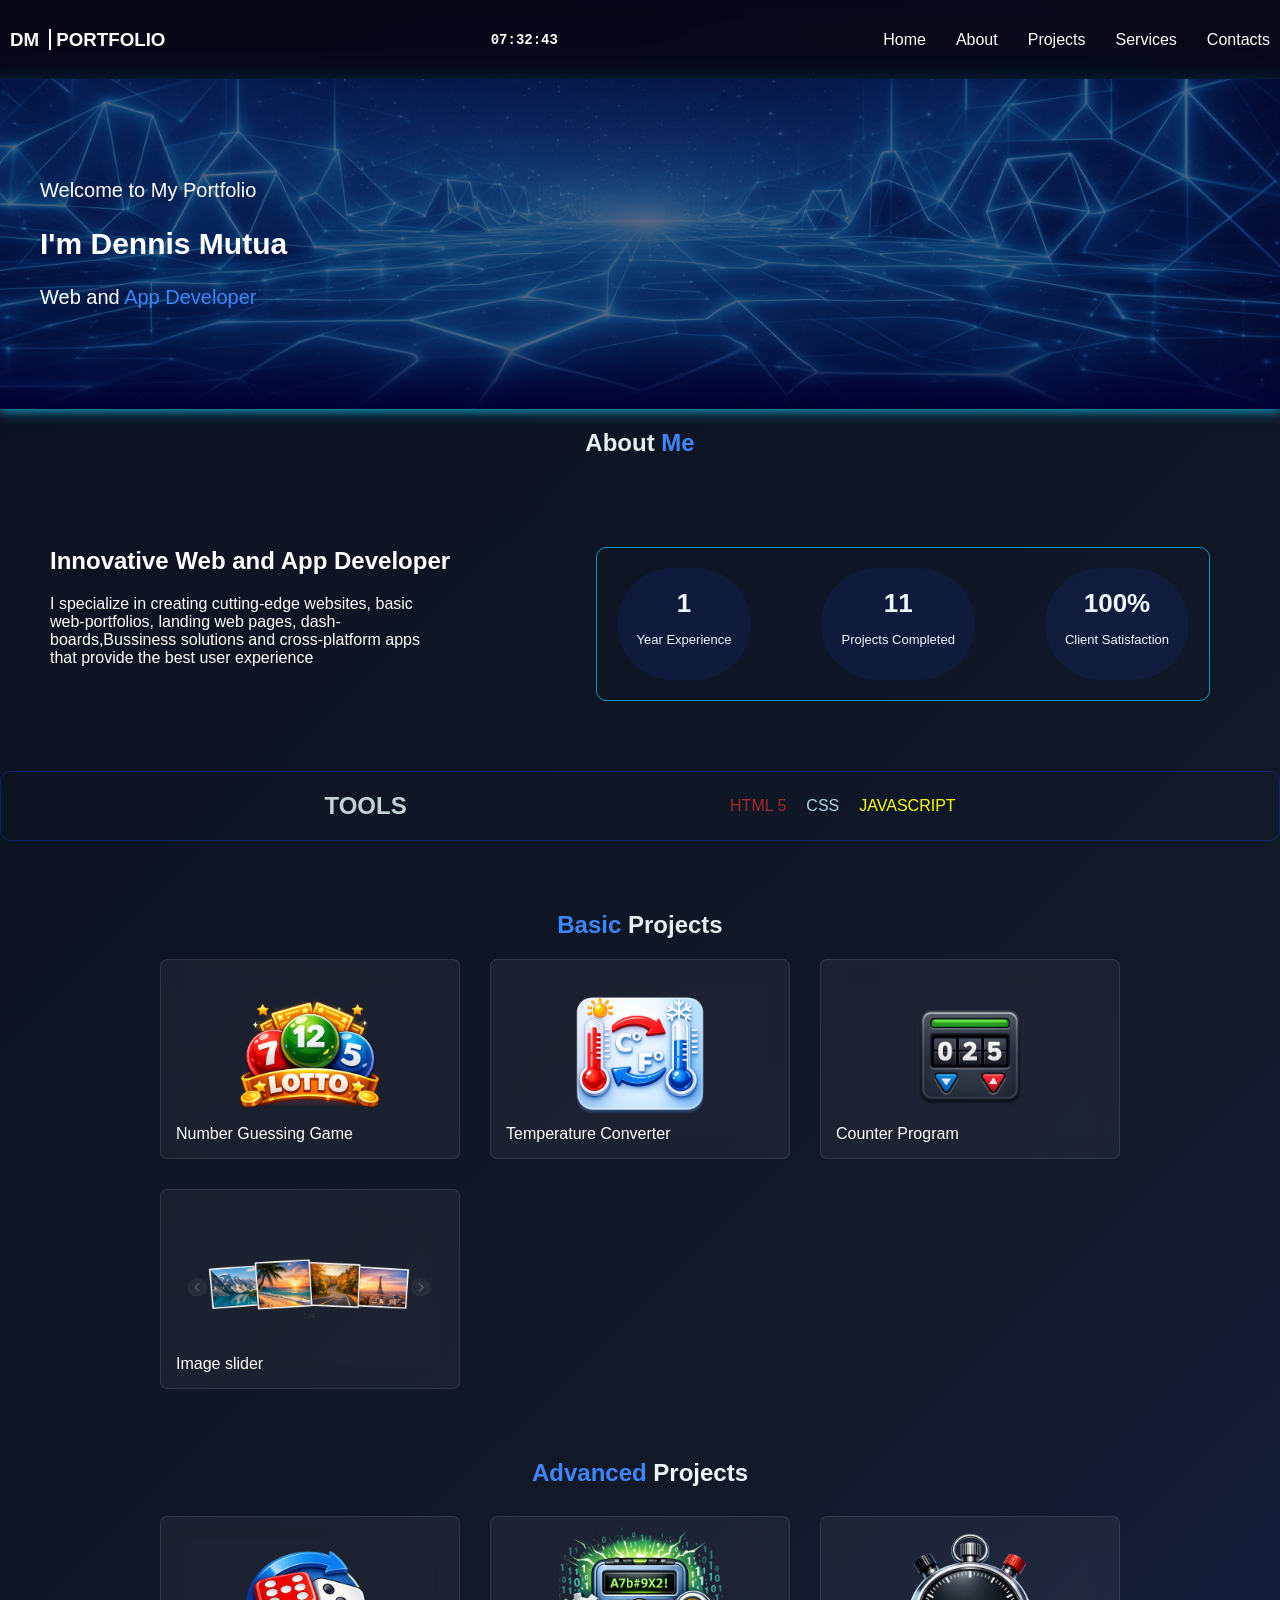
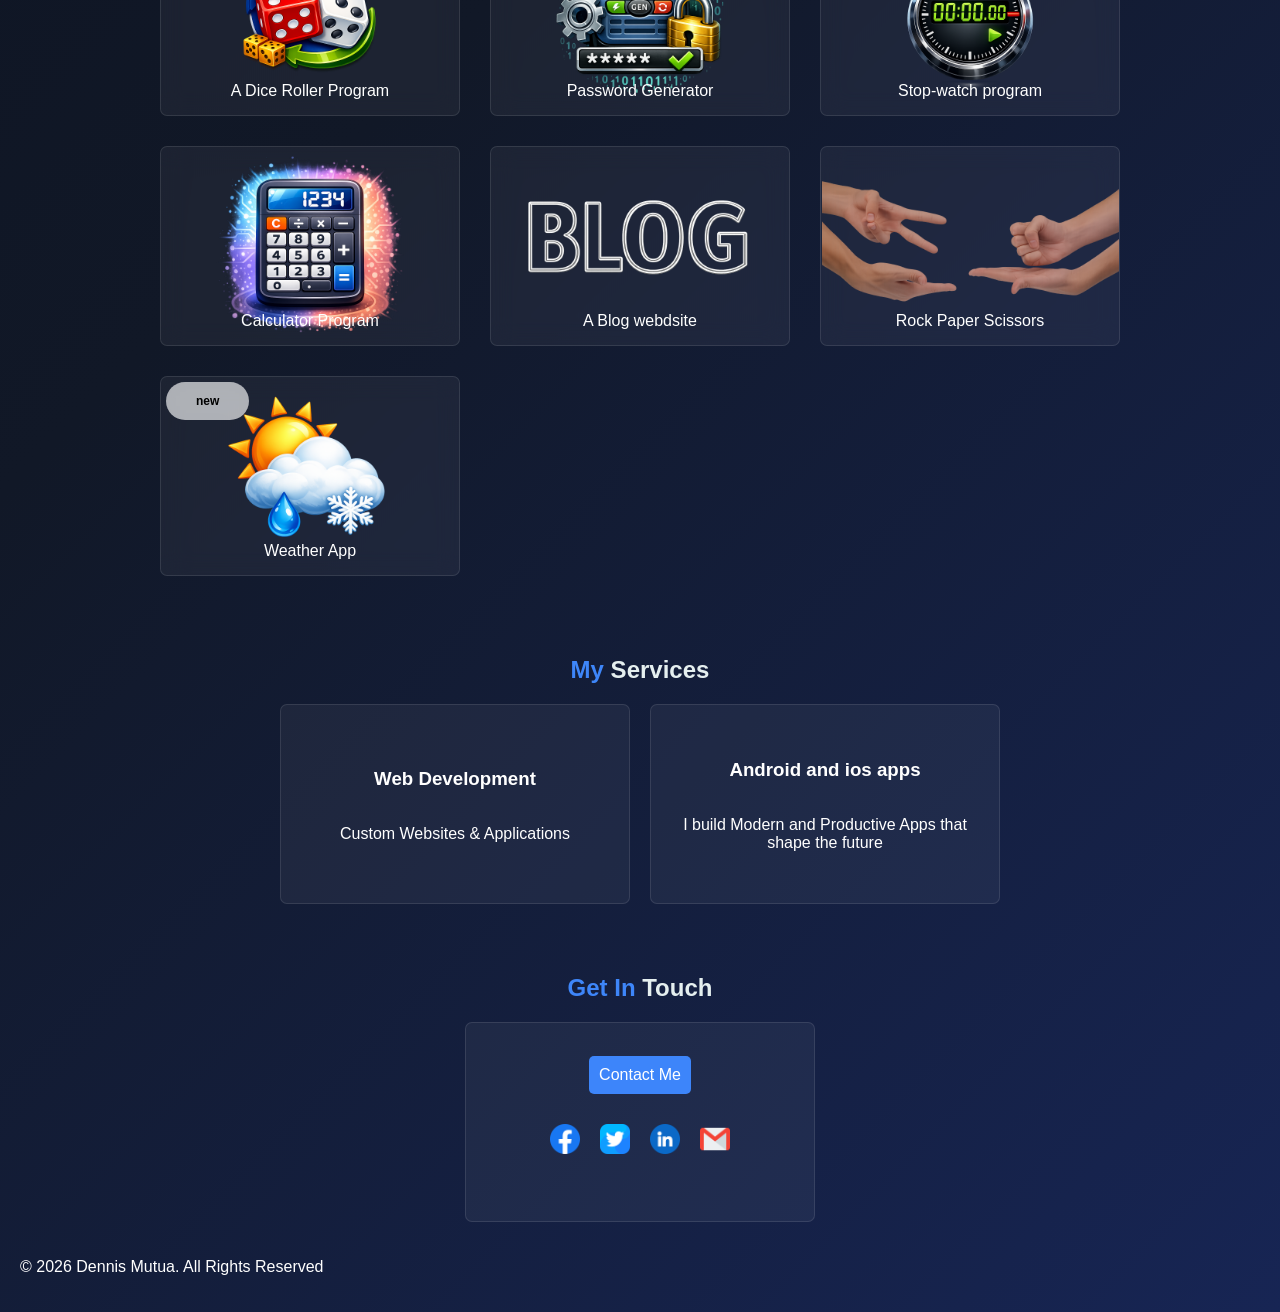
==== index.html @ c1acd0a1 "fixed the stopwatch bug and tweaked the phone css layout" ====
<!DOCTYPE html>
<html lang="en">
<head>
    <meta charset="UTF-8">
    <meta name="viewport" content="width=device-width, initial-scale=1.0">
    <title>Document</title>
    <link rel="stylesheet" href="index.css">
</head>
<body>

    <!-----------------------------------Navbar------------------------------>

    <div id="navbar">  
          
        <h3><span>DM</span> PORTFOLIO</h3>
          <div class="clock-container">
        <div id="clock">00:00:00</div>
    </div>
    
            <ul class="links">
            <li><a href="#Hero-section">Home</a></li>
            <li><a href="#About">About</a></li>
            <li><a href="#Projects">Projects</a></li>
            <li><a href="#Services">Services</a></li>
            <li><a href="#Contacts">Contacts</a></li>
            
        </ul>
    

            <div class="Toggle">
                    <button id="menu-toggle">&#9776;</button>
            </div>
            
        
            
    </div>
 
     <aside id="side-bar">
        <nav>
            <li><a href="#Hero-section">Home</a></li>
            <li><a href="#About">About</a></li>
            <li><a href="#Projects">Projects</a></li>
            <li><a href="#Services">Services</a></li>
            <li><a href="#Contacts">Contacts</a></li>
        </nav>
     </aside>
    
    <!-----------------------------------Hero------------------------------------>
     

     
    <section id="Hero-section">
        <div class="hero-background"></div>

        <div class="content">
        <p>Welcome to My Portfolio</p>
        <h2>I'm Dennis Mutua</h2>
        <p>Web and <span>App Developer</span></p>
        </div>
    </section>

    <!----------------------------------About------------------------------------------->
<div class="Hero-wrapper">
    <section id="About">
        <h2><span>About</span> Me</h2>
        <div class="About-content">
        <div class="text">
            <h2>Innovative Web and App Developer</h2>
        <p>I specialize in creating cutting-edge websites, basic web-portfolios, landing
            web pages, dash-boards,Bussiness solutions and cross-platform apps 
        that provide the best user experience</p>
        </div>
        
        
        <div class="Stats">
            <div class="stat">
                <h3>1</h3>
                <p>Year Experience</p>
            </div>
            <div class="stat">
                <h3>11</h3>
                <p>Projects Completed</p>
            </div>
            <div class="stat">
                <h3>100%</h3>
                <p>Client Satisfaction</p>
            </div>
            
        </div>
       
        </div>
        
         

    </section>
    <!--------------------------------------------------------TOOLS SECTION----------------------------------------->
    <section id="Tools-wrapper">
        <div class="Tools">
            <h2 style="color:rgb(195, 210, 213)">TOOLS</h2>
         <div class="langs"style="color:white">
            <p style="color:brown">HTML 5</p>
            <p style="color:lightblue">CSS</p>
            <P style="color:yellow">JAVASCRIPT</P>

        </div>
        </div>
        
    </section>
    </div>
    <!-----------------------------------Projects----------------------------------------------->
    
    
    <section id="Projects">
        <h2>Basic <span>Projects</span></h2>
        <div class="Projects-container">
        <div class="card">
            <img src="ASSETS\Copilot_20260510_171337.png"width="100px" height="100px">
    
                <a href="./GAME-PREVIEW">Number Guessing Game</a>
        </div>
        <div class="card">
            <img src="ASSETS\Copilot_20260510_172236.png"width="100px" height="100px">
            
                <a href="./TEMP-PREVIEW">Temperature Converter</a>
        </div>
        <div class="card">
            <img src="ASSETS\Copilot_20260510_171339.png"width="100px" height="100px">
        
                <a href="./COUNTER-PREVIEW">Counter Program</a>
        </div>
         <div class="card">
            <img src="ASSETS\ChatGPT Image May 26, 2026, 08_41_27 PM.png"width="100px" height="100px">
        
                <a href="./mage-slider">Image slider</a>
        </div>
        
        </div>
         </section>
         
         <section class="Advanced">
             <h2>Advanced <span>Projects</span></h2>
            <div class="A-Projects">
                <div class="card">
            <img src="ASSETS\Copilot_20260510_172232 (1).png"width="100px" height="100px">
                <a href="./DICE-ROLLER">A Dice Roller Program</a>
        </div>
         <div class="card">
            <img src="ASSETS\Copilot_20260511_165239.png"width="100px" height="100px">
                <a href="./PASSWORD-GENERATOR">Password Generator </a>
            
            </div>
             <div class="card">
            <img src="ASSETS\Copilot_20260519_172411.png"width="100px" height="100px">
                <a href="./STOP-WATCH">Stop-watch program </a>
                </div>

                  <div class="card">
                  <img src="ASSETS\Copilot_20260521_163116.png"width="100px" height="100px">
                <a href="./CALCULATOR">Calculator Program </a>
                </div>

                <div class="card">
                  <img src="ASSETS\Copilot_20260523_161156 (1).png"width="100px" height="100px">
                <a href="./BLOG-PAGES   ">A Blog webdsite</a>
                </div>
                
                <div class="card">
                  <img src="ASSETS\Copilot_20260525_160839.png"width="100px" height="100px">
                <a href="./ROCK-PAPER-SCISSORS ">Rock Paper Scissors</a>
        
                </div>

                  
                <div class="card">
                  <img src="ASSETS\Copilot_20260530_165646.png"width="100px" height="100px">
                <a href="./WEATHER ">Weather App</a>
                 <div class="badge">
                        <p>new</p>
                    </div>
                
                </div>
              


                 </div>
             
             
         </section>
        
   

    <!-----------------------------------Services--------------------------------------------------------->

    <section id="Services">
        <h2>My<span> Services</span></h2>
        <div class="service-container">
            <div class="S-card">
                <h3>Web Development</h3>
                <p>Custom Websites & Applications</p>
            </div>
            <div class="S-card">
                <h3>Android and ios apps</h3>
                <p>I build Modern and Productive Apps that
                     shape the future</p>
            </div>
           
        </div>
    </section>
    <section id="Contacts">
        <h2>Get In <span>Touch</span></h2>
         <div class="S-card">
                <a href="tel:+254112507193"class="contact">Contact Me</a>
                <div class="Socials">
                    <div>
                        <a href="https://facebook.com/Genial Kerl"><img src="ASSETS/facebook.png" width="30px"height="30px"alt="Facebook"></a>
                    </div>
                    <div>
                     <a href="#"><img src="ASSETS\twitter.png" width="30px"height="30px"alt="Twitter"></a>    
                    </div>
                    <div>
                    <a href="#"><img src="ASSETS\linkedin.png" width="30px"height="30px"alt="linkedIn"></a>    
                    </div>
                    <div>
                    <a href="mailto:dmk.kerl@gmail.com "target="_blank"rel="noopener norefferer"><img src="ASSETS\gmail.png" width="30px"height="30px"alt="Email"></a>    
                    </div>
                </div>
            </div>
    </section>
    
    <p class="Copyright">
        &copy; 2026 Dennis Mutua. All Rights Reserved
    </p>
    <script src="index.js"></script>
    </body>
</html>
---- index.css ----
*{
    box-sizing:border-box;
}
@import url('https://fonts.googleapis.com/css2?family=Montserrat:wght@400;700&display=swap');



html{
    scroll-behavior:smooth;
}
body{
    margin:0px;
  
background: linear-gradient(
    135deg,
    #0B1120,
    #111827,
    #172554
);
    font-family: 'Montserrat', sans-serif;


}
#navbar{
    display:flex;
    justify-content:space-between;
    align-items:center;
    flex-wrap:wrap;
    padding:10px;
    position:sticky;
    top:0;
    z-index:1000;
    background: rgba(5,2,20,0.7);
    backdrop-filter: blur(10px);
    color:white;
}
#navbar span{
    border-right:2px solid white;
    padding-right:10px;
}
.clock-container{
    padding:10px;
    font-family:monospace;
    font-size:14px;
    font-weight:bold;
}
.links{
    display:flex;
    gap:30px;
    align-items:center;
    list-style:none;
    flex-wrap:wrap;
    padding:0px;
    margin:0px;
}
.links a{
    color:white;
    text-decoration:none;
    transition:color 0.5s;
}
.links a:hover{
    color:rgb(16, 197, 197);
}
#Hero-section{
    position:relative;
    padding:80px 40px;
}
.hero-background{
    position:absolute;
    top:0;
    left:0;
    width:100%;
    height:100%;
    background:linear-gradient(to bottom,rgba(0,0,50,0.6) 80%, rgba(0,0,50,1)100%), 
    url('ASSETS/Copilot_20260521_175159.png');
    background-size:cover;
    background-position:center;
    background-repeat:no-repeat;
    backdrop-filter:blur(12px);
    opacity:0;
    border-radius:0;
    z-index:0;
    animation:fadein 2s ease forwards;
    box-shadow:0px 0px 12px 1px rgb(8, 192, 238);
}
@keyframes fadein{
    to{opacity:1;}
}

.content{
    position:relative;
    z-index:1;
    color:white;
    font-size:20px;
}
.content span{
    color:rgba(62, 135, 251, 0.992);
}
.content button{
    padding:8px;
    background-color:transparent;
    border:1px solid black;
}
.About-Wrapper{
    display:flex;
}
#About{
    text-align:center;
    color:rgba(62, 135, 251, 0.992);

}
.text{
    flex-wrap:wrap;
    display:block;
    text-align:left;
}
.text p{
    width:100%;
    max-width:400px;
}

.About-content{
    display:flex;
    justify-content:space-between;
    color:rgb(16, 11, 11);
    text-align:center;
    padding:50px;
    color:white;
}
.Stats{
    border:1px solid rgba(3, 180, 220, 0.822);
    padding:20px;
    border-radius:10px;
    display:flex;
    gap:70px;
    justify-content:center;
    flex-wrap:wrap;
    margin:20px;
}
.stat{
     border:none;
     padding:20px;
     border-radius:100px;
     background:hsla(225, 98%, 52%, 10%);
     color:aliceblue;
     font-size:small;
}

.stat h3{
    font-size:2em;
    margin:0;
    
}
#About span{
    color:rgb(229, 239, 239);
}
#Tools-wrapper{
        justify-content:center;
        align-items:center;    
        border:1px solid hsla(225, 98%, 52%, 0.305); 
        border-radius:10px;
}
.Tools{
    display:flex;
    justify-content:space-evenly;
    align-items:center;
}
.langs{
    display:flex;
    gap:20px;
}
#Projects{
    padding:50px;
    color:rgba(62, 135, 251, 0.992);
}
#Projects h2{
    text-align:center;
}

#Projects span{
    color:rgb(229, 239, 239);
}
.Advanced-Projects span{
    color:white;
}
.Projects-container{
    display:grid;
    grid-template-columns:repeat(3, minmax(200px ,300px));
    gap:30px;
    justify-content:center;
}

.card{
    width:100%;
    max-width:300px;
    height:200px;
    overflow:hidden;
    position:relative;
    transition:transform 0.5s;
    background: rgba(255,255,255,0.05);
    backdrop-filter: blur(12px);
    border: 1px solid rgba(255,255,255,0.1);
    border-radius:7px;

}
.badge{
    position:absolute;
    top:5px;
    left:5px;
    background:rgba(255, 255, 255, 0.63);
    backdrop-filter:blur(12px);
    font-weight:bold;
    border-radius:20px;
    padding:0px 30px;
    font-size:12px;
    color:black;
}
.card:hover{
    transform:translateY(-7px);
    border-color:aquamarine;
    
}
.card img{
    width:100%;
    height:100%;
    object-fit:contain;
}
.card a{
    position:absolute;
    bottom:0;
    left:0;
    width:100%;
    padding:15px;
    color:white;
    text-decoration: none;
}
.card a:hover{
    color:rgb(0, 194, 228);
}
.Advanced{
    text-align:center;
    color:rgba(62, 135, 251, 0.992);
    display:flex;
    justify-content:center;
    align-items:center;
    flex-direction:column;
    
}
.Advanced span{
    color:aliceblue;
}
.A-Projects{
    display:grid;
    grid-template-columns:repeat(3,minmax(200px,300px));
    gap:30px;
    overflow:hidden;
    padding:10px;

}

#Services{
    padding:50px;
    text-align:center;
    color:rgba(62, 135, 251, 0.992);
}
.service-container{
    display:flex;
    gap:20px;
    justify-content:center;
    flex-wrap:wrap;

}
.S-card{
    width:100%;
    max-width:350px;
    height:200px;
    display:flex;
    align-items:center;
    flex-direction:column;
    justify-content:center;
    border-radius:7px;
    padding:20px;
    transition:transform 0.5s;
    background-color: rgba(255,255,255,0.05);
    color:white;
    border:1px  solid rgba(255,255,255,0.1);
}
.S-card:hover{
    transform:translateY(-7px);
    border-color:rgb(11, 206, 93);
}
.contact{
    padding:10px;
    border-radius:5px;
    background:rgba(62, 135, 251, 0.992);
    border:none;
    text-decoration:none;
    color:white;
}
.S-card button:hover{
    background:rgb(17, 253, 249);
}
.Socials{
    display:flex;
    padding:10px;
    flex-wrap:wrap;
    margin:20px;
    gap:20px;

}
.Socials a{
    text-decoration:none;    
}

.Copyright{
    text-align:left;
    color:white;
    padding:20px;
}
#Services span{
    color:rgb(229, 239, 239);
}
#Contacts{
    display:flex;
    flex-direction:column;
    justify-content:center;
    align-items:center;
    color:rgba(62, 135, 251, 0.992);
}
#Contacts span{
      color:rgb(229, 239, 239);
}
#side-bar{
    
    display:flex;
    transform:translateX(-120px);
    transition:transform 0.4s ease;
    align-items:center;
    justify-content:center;
    height:350px;
    border:1px solid rgb(141, 141, 152);
    width:115px;
    padding:10px;
    position:fixed;
    z-index:2000;
    top:calc( 50%-485px);
    border-radius:7px;
    backdrop-filter: blur(20px);
    
}


#side-bar nav{
    display:flex;
    flex-direction: column;
    gap:20px;
}
.Toggle{

    display:none;
}
#side-bar nav a{
    color:white;
    text-decoration: none;
}
@media(max-width:768px){

    body{
        font-size:small;
    }
    #navbar{
        flex-direction:column;
        text-align:center;

    }

    .Toggle{
        display:flex;
    align-self:flex-start;
    }
    .links{
        display:none;
    }

    .Hero-section{
        padding:50px 20px;
        text-align:center;
    }
    .content{
        font-size:small;
    }


    .About-content{
        padding:0px 20px;
        display:flex;
        flex-direction:column;
        justify-content:center;
        align-items:center;
        
    }
    .text{
        display:flex;

        justify-content:center;
        align-items:center;
        
    }
    .Hero-wrapper{
        display:flex;
        flex-direction:column;  
        justify-content:center;
        align-items: center; 
        border-color:rgba(3, 48, 210, 0.706);
    }
    #Tools-wrapper{
        display:flex;
        width:250px;
    
    }
    .Tools{
        display:flex;
        flex-direction:column;
    }
    .Projects-container{
        display:flex;
        align-items:center;
        flex-direction: column;
    }
    .A-Projects{
        display:flex;
        flex-direction:column;
        width:100%;
          justify-content:center;
        align-items:center;
    }
    .text p{
        width:100%;
    }

    .Stats{
        display:flex;
        flex-direction:column;
        align-items:center;
        justify-content:center;
        border:none;
        border:1px solid rgba(255,255,255,0.1);
        width:300px;
        height:400px;
    }

    .stat{
        padding:0;
        border-right:none;
        padding-right:0;
        background:none;
    }

    
    .Projects{
        padding:30px 20px;
    }

    .Services{
        padding:30px 20px;
    }

    .card a{
        width:100%;
        text-align:center;
    }

}
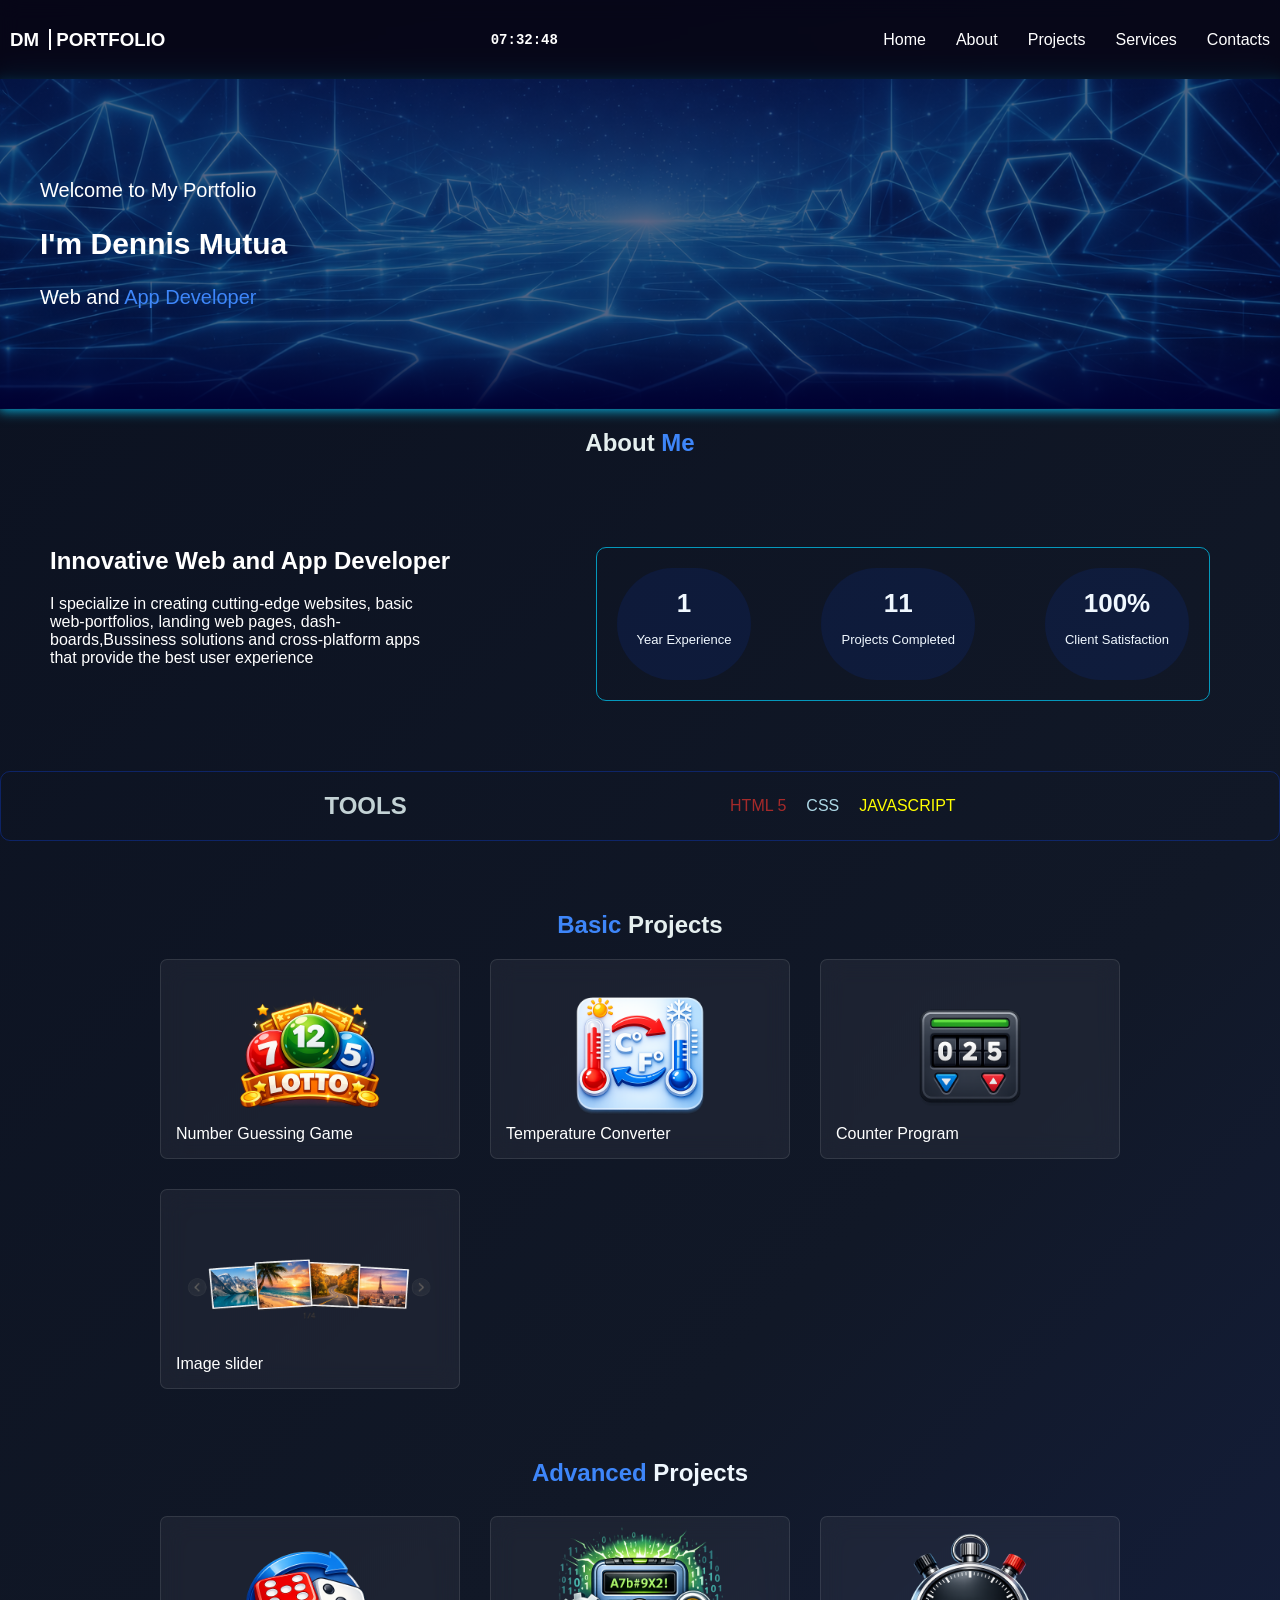
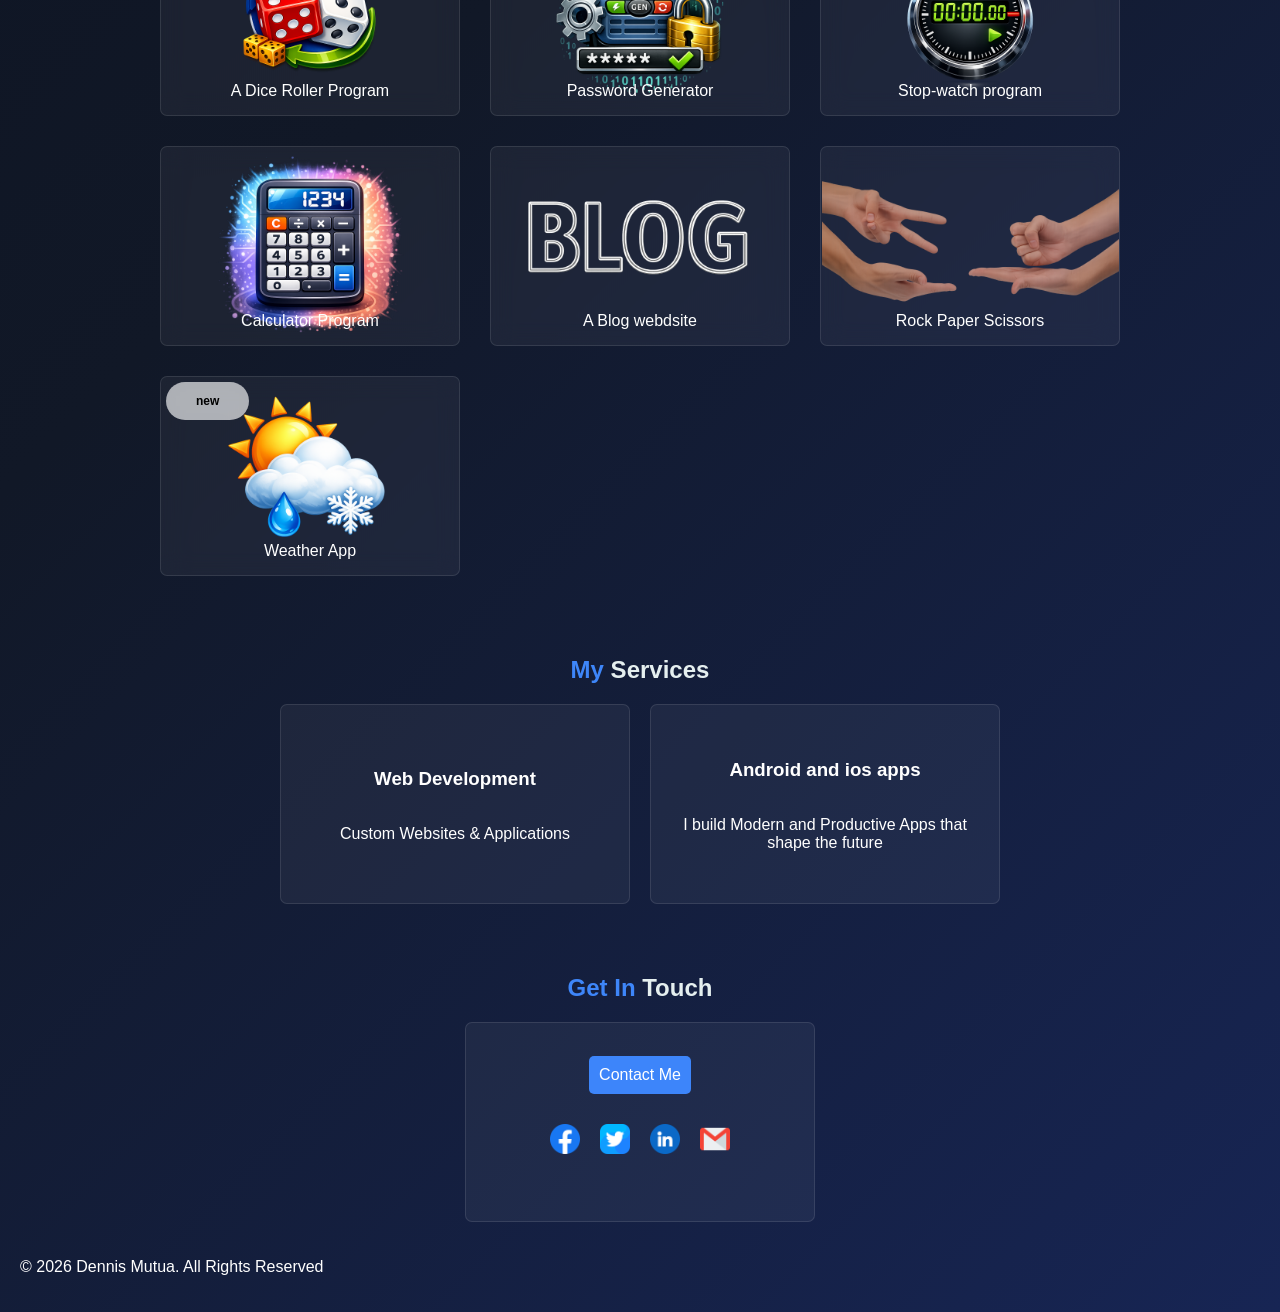
==== commit bb9fc709: "optimized image reload" ====
--- a/index.html
+++ b/index.html
@@ -114,22 +114,22 @@
         <h2>Basic <span>Projects</span></h2>
         <div class="Projects-container">
         <div class="card">
-            <img src="ASSETS\Copilot_20260510_171337.png"width="100px" height="100px">
+            <img src="ASSETS\Copilot_20260510_171337.png"width="100px" height="100px"loading="lazy" alt="game image">
     
                 <a href="./GAME-PREVIEW">Number Guessing Game</a>
         </div>
         <div class="card">
-            <img src="ASSETS\Copilot_20260510_172236.png"width="100px" height="100px">
+            <img src="ASSETS\Copilot_20260510_172236.png"width="100px" height="100px"loading="lazy"alt="Temp-converter png">
             
                 <a href="./TEMP-PREVIEW">Temperature Converter</a>
         </div>
         <div class="card">
-            <img src="ASSETS\Copilot_20260510_171339.png"width="100px" height="100px">
+            <img src="ASSETS\Copilot_20260510_171339.png"width="100px" height="100px"loading="lazy"alt="counter.png">
         
                 <a href="./COUNTER-PREVIEW">Counter Program</a>
         </div>
          <div class="card">
-            <img src="ASSETS\ChatGPT Image May 26, 2026, 08_41_27 PM.png"width="100px" height="100px">
+            <img src="ASSETS\ChatGPT Image May 26, 2026, 08_41_27 PM.png"width="100px" height="100px"loading="lazy"alt="image-slider.png">
         
                 <a href="./mage-slider">Image slider</a>
         </div>
@@ -141,38 +141,38 @@
              <h2>Advanced <span>Projects</span></h2>
             <div class="A-Projects">
                 <div class="card">
-            <img src="ASSETS\Copilot_20260510_172232 (1).png"width="100px" height="100px">
+            <img src="ASSETS\Copilot_20260510_172232 (1).png"width="100px" height="100px"loading="lazy"alt="Dice-roller.png">
                 <a href="./DICE-ROLLER">A Dice Roller Program</a>
         </div>
          <div class="card">
-            <img src="ASSETS\Copilot_20260511_165239.png"width="100px" height="100px">
+            <img src="ASSETS\Copilot_20260511_165239.png"width="100px" height="100px"loading="lazy"alt="Pass-gen.png">
                 <a href="./PASSWORD-GENERATOR">Password Generator </a>
             
             </div>
              <div class="card">
-            <img src="ASSETS\Copilot_20260519_172411.png"width="100px" height="100px">
+            <img src="ASSETS\Copilot_20260519_172411.png"width="100px" height="100px"loading="lazy"alt="stop-watch.png">
                 <a href="./STOP-WATCH">Stop-watch program </a>
                 </div>
 
                   <div class="card">
-                  <img src="ASSETS\Copilot_20260521_163116.png"width="100px" height="100px">
+                  <img src="ASSETS\Copilot_20260521_163116.png"width="100px" height="100px"loading="lazy"alt="calculator.png">
                 <a href="./CALCULATOR">Calculator Program </a>
                 </div>
 
                 <div class="card">
-                  <img src="ASSETS\Copilot_20260523_161156 (1).png"width="100px" height="100px">
+                  <img src="ASSETS\Copilot_20260523_161156 (1).png"width="100px" height="100px"loading="lazy"alt="BlogPage.png">
                 <a href="./BLOG-PAGES   ">A Blog webdsite</a>
                 </div>
                 
                 <div class="card">
-                  <img src="ASSETS\Copilot_20260525_160839.png"width="100px" height="100px">
+                  <img src="ASSETS\Copilot_20260525_160839.png"width="100px" height="100px"loading="lazy"alt="GameImage.png">
                 <a href="./ROCK-PAPER-SCISSORS ">Rock Paper Scissors</a>
         
                 </div>
 
                   
                 <div class="card">
-                  <img src="ASSETS\Copilot_20260530_165646.png"width="100px" height="100px">
+                  <img src="ASSETS\Copilot_20260530_165646.png"width="100px" height="100px"loading="lazy"alt="WeatherApp.png">
                 <a href="./WEATHER ">Weather App</a>
                  <div class="badge">
                         <p>new</p>
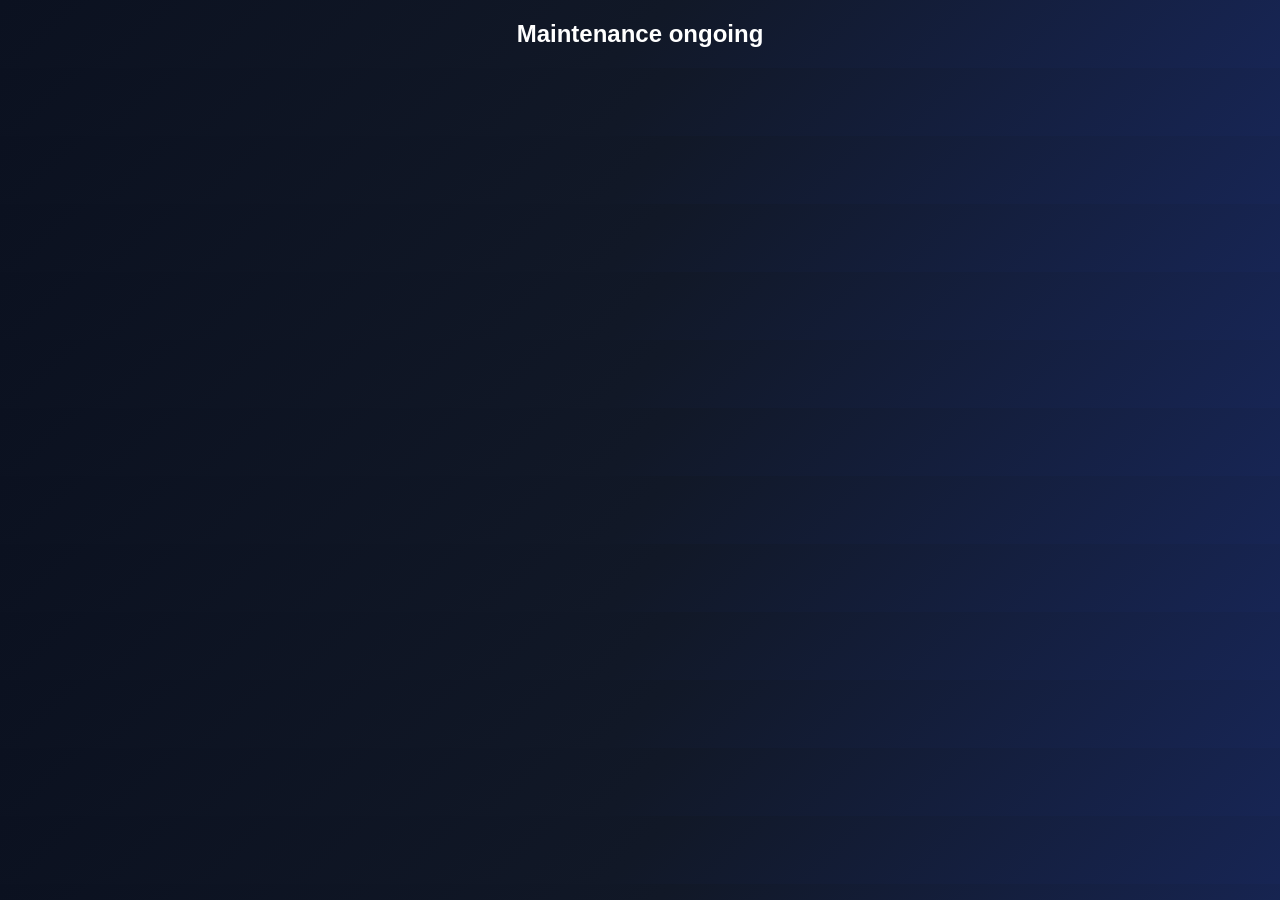
==== commit 851c9e35: "maintenance" ====
--- a/index.html
+++ b/index.html
@@ -7,9 +7,10 @@
     <link rel="stylesheet" href="index.css">
 </head>
 <body>
+    
 
     <!-----------------------------------Navbar------------------------------>
-
+<div class="Body">
     <div id="navbar">  
           
         <h3><span>DM</span> PORTFOLIO</h3>
@@ -230,6 +231,10 @@
     <p class="Copyright">
         &copy; 2026 Dennis Mutua. All Rights Reserved
     </p>
+    </div>
+    <div class="Maintenance">
+        <h2>Maintenance ongoing</h2>
+    </div>
     <script src="index.js"></script>
     </body>
 </html>
--- a/index.css
+++ b/index.css
@@ -23,6 +23,7 @@
 }
 #navbar{
     display:flex;
+
     justify-content:space-between;
     align-items:center;
     flex-wrap:wrap;
@@ -180,6 +181,9 @@
 #Projects span{
     color:rgb(229, 239, 239);
 }
+#Projects a{
+    text-align:center;
+}
 .Advanced-Projects span{
     color:white;
 }
@@ -369,6 +373,7 @@
         font-size:small;
     }
     #navbar{
+        width:100%;
         flex-direction:column;
         text-align:center;
 
@@ -382,9 +387,9 @@
         display:none;
     }
 
-    .Hero-section{
+    #Hero-section{
         padding:50px 20px;
-        text-align:center;
+        text-align:left;
     }
     .content{
         font-size:small;
@@ -470,4 +475,15 @@
         text-align:center;
     }
 
+}
+.Body{
+    display:none;
+}
+.Maintenance{
+    display:block;
+    color:white;
+    display:flex;
+    align-items:center;
+    justify-content:center;
+
 }
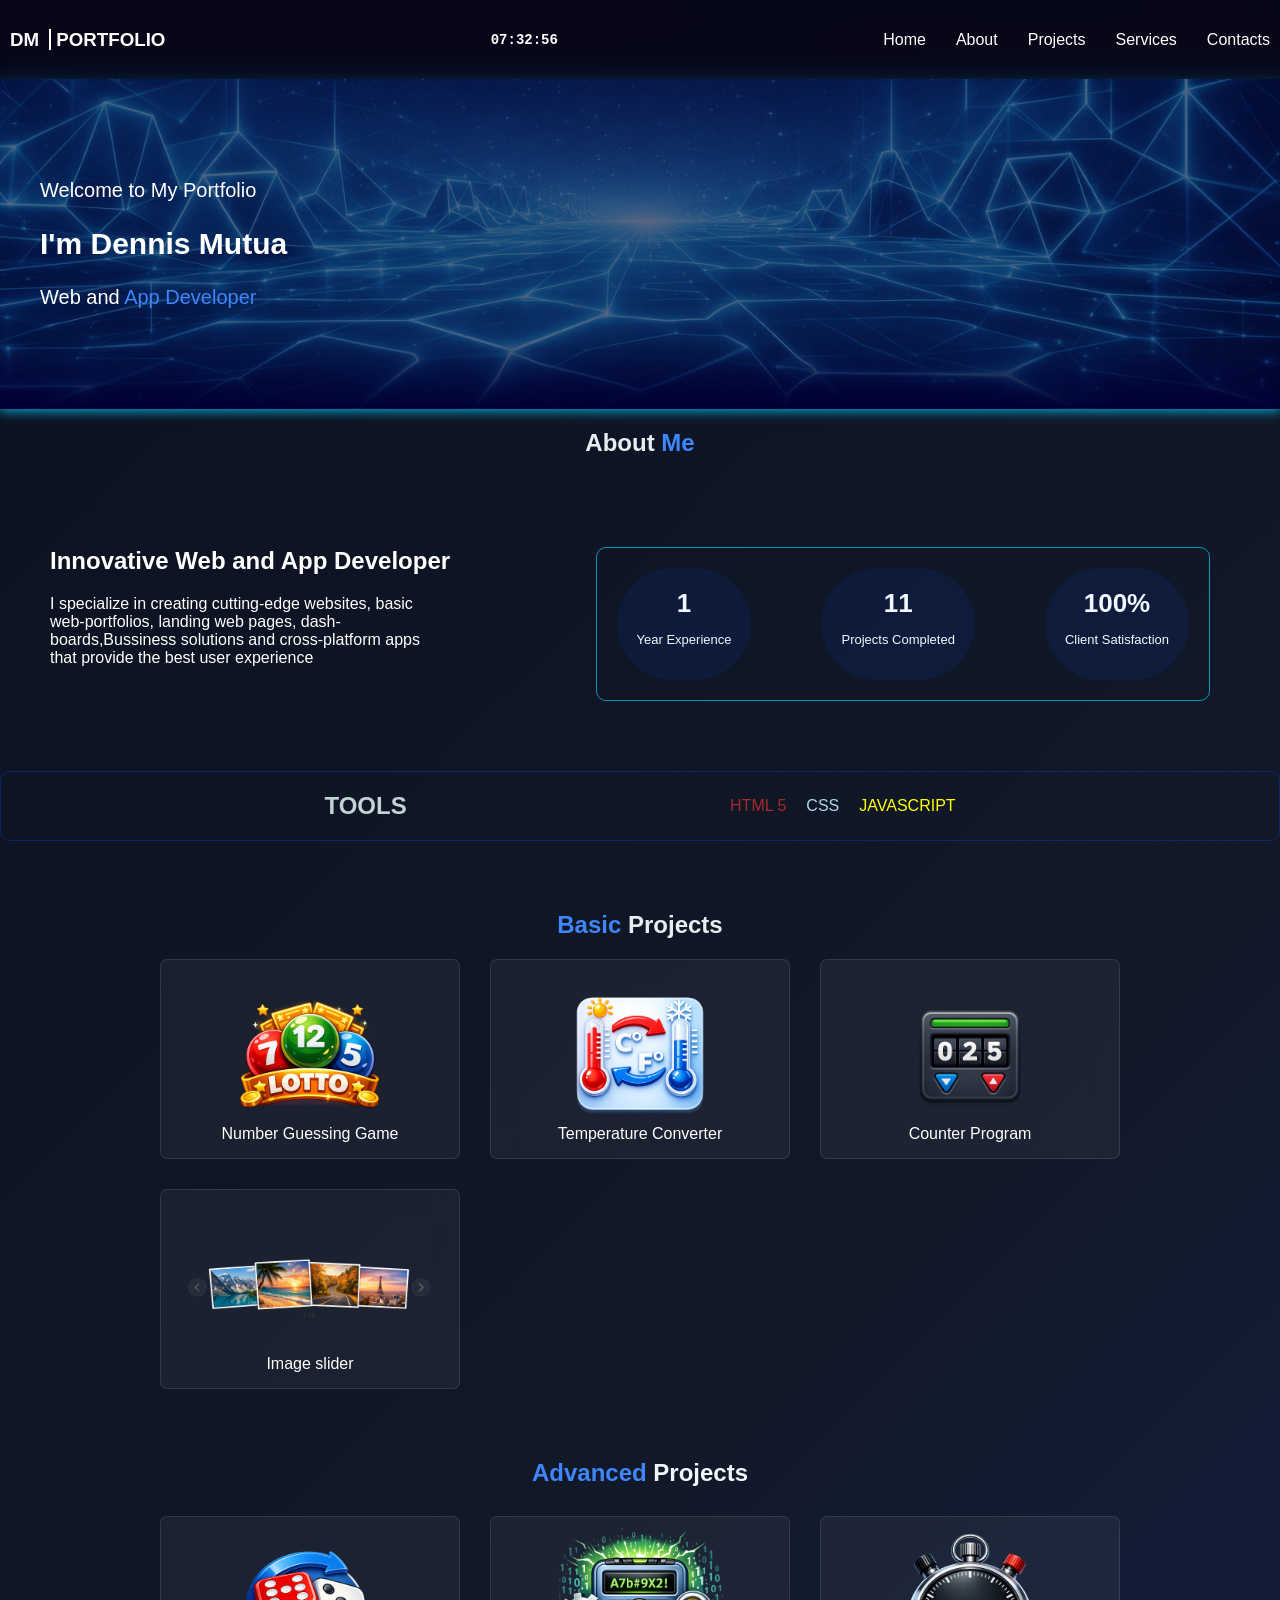
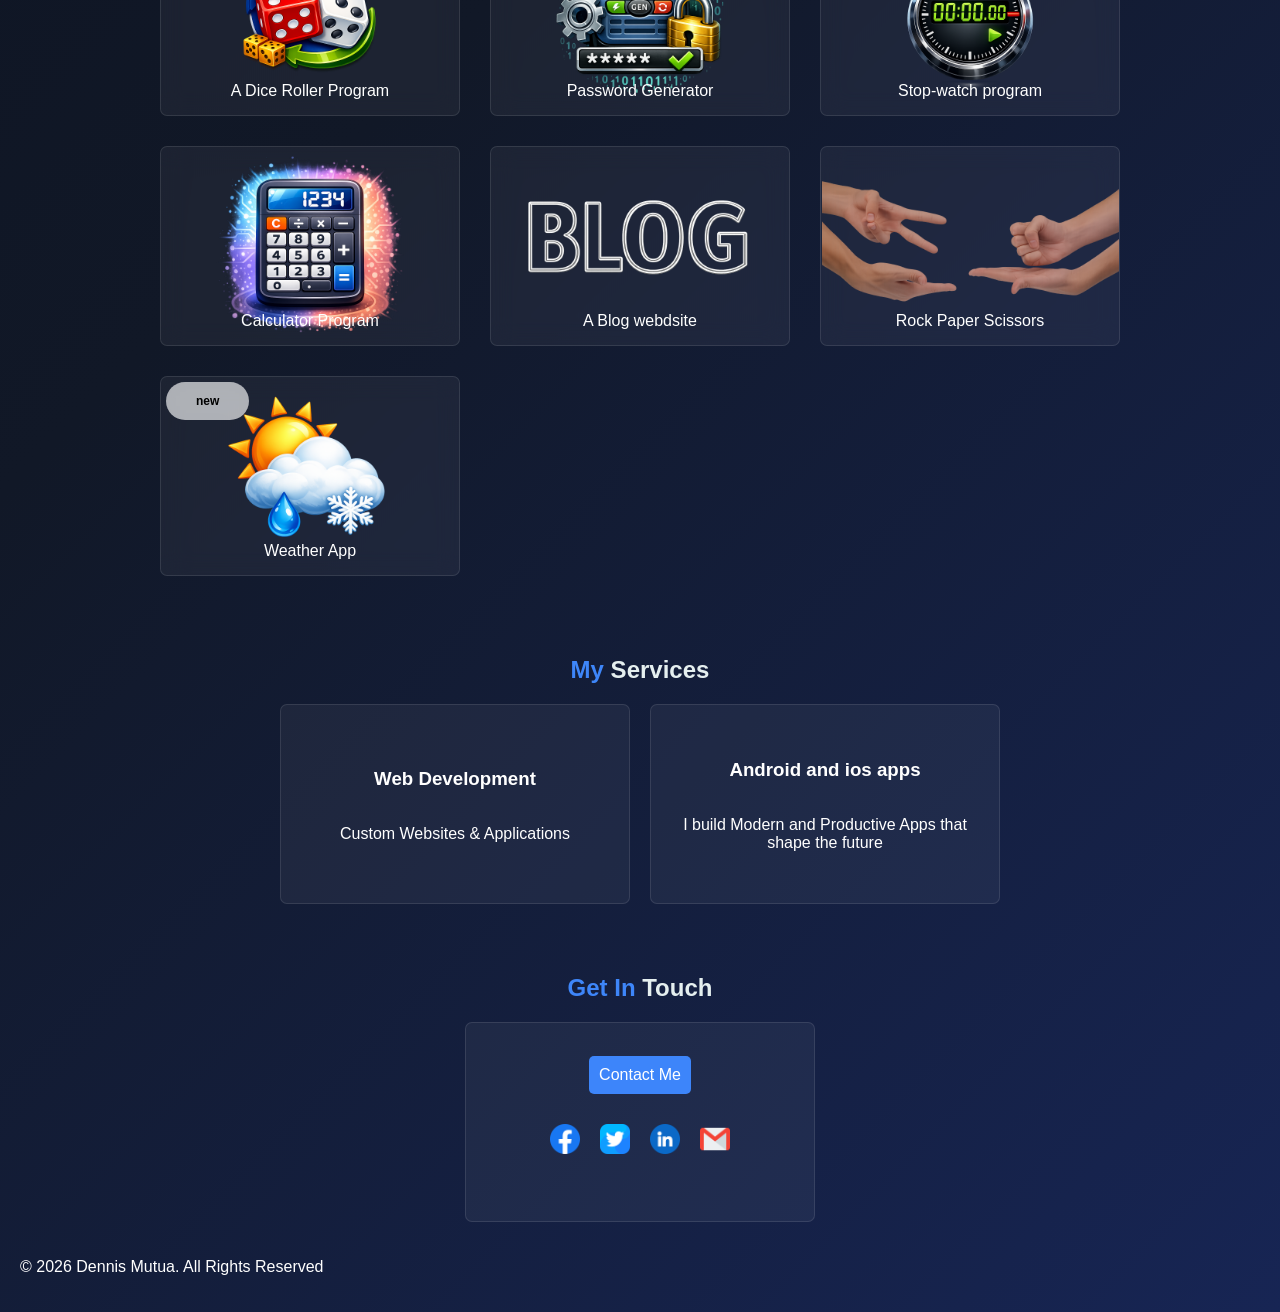
==== commit bc7ad000: "fixed layout" ====
--- a/index.html
+++ b/index.html
@@ -233,7 +233,7 @@
     </p>
     </div>
     <div class="Maintenance">
-        <h2>Maintenance ongoing</h2>
+        
     </div>
     <script src="index.js"></script>
     </body>
--- a/index.css
+++ b/index.css
@@ -368,12 +368,19 @@
     text-decoration: none;
 }
 @media(max-width:768px){
-
+.Body{
+    display:block;
+}
+.Maintenance{
+    display:none;
+    color:white;
+}
     body{
         font-size:small;
     }
     #navbar{
         width:100%;
+        box-sizing:border-box;
         flex-direction:column;
         text-align:center;
 
@@ -477,10 +484,10 @@
 
 }
 .Body{
+    display:block;
+}
+.Maintenance{
     display:none;
-}
-.Maintenance{
-    display:block;
     color:white;
     display:flex;
     align-items:center;
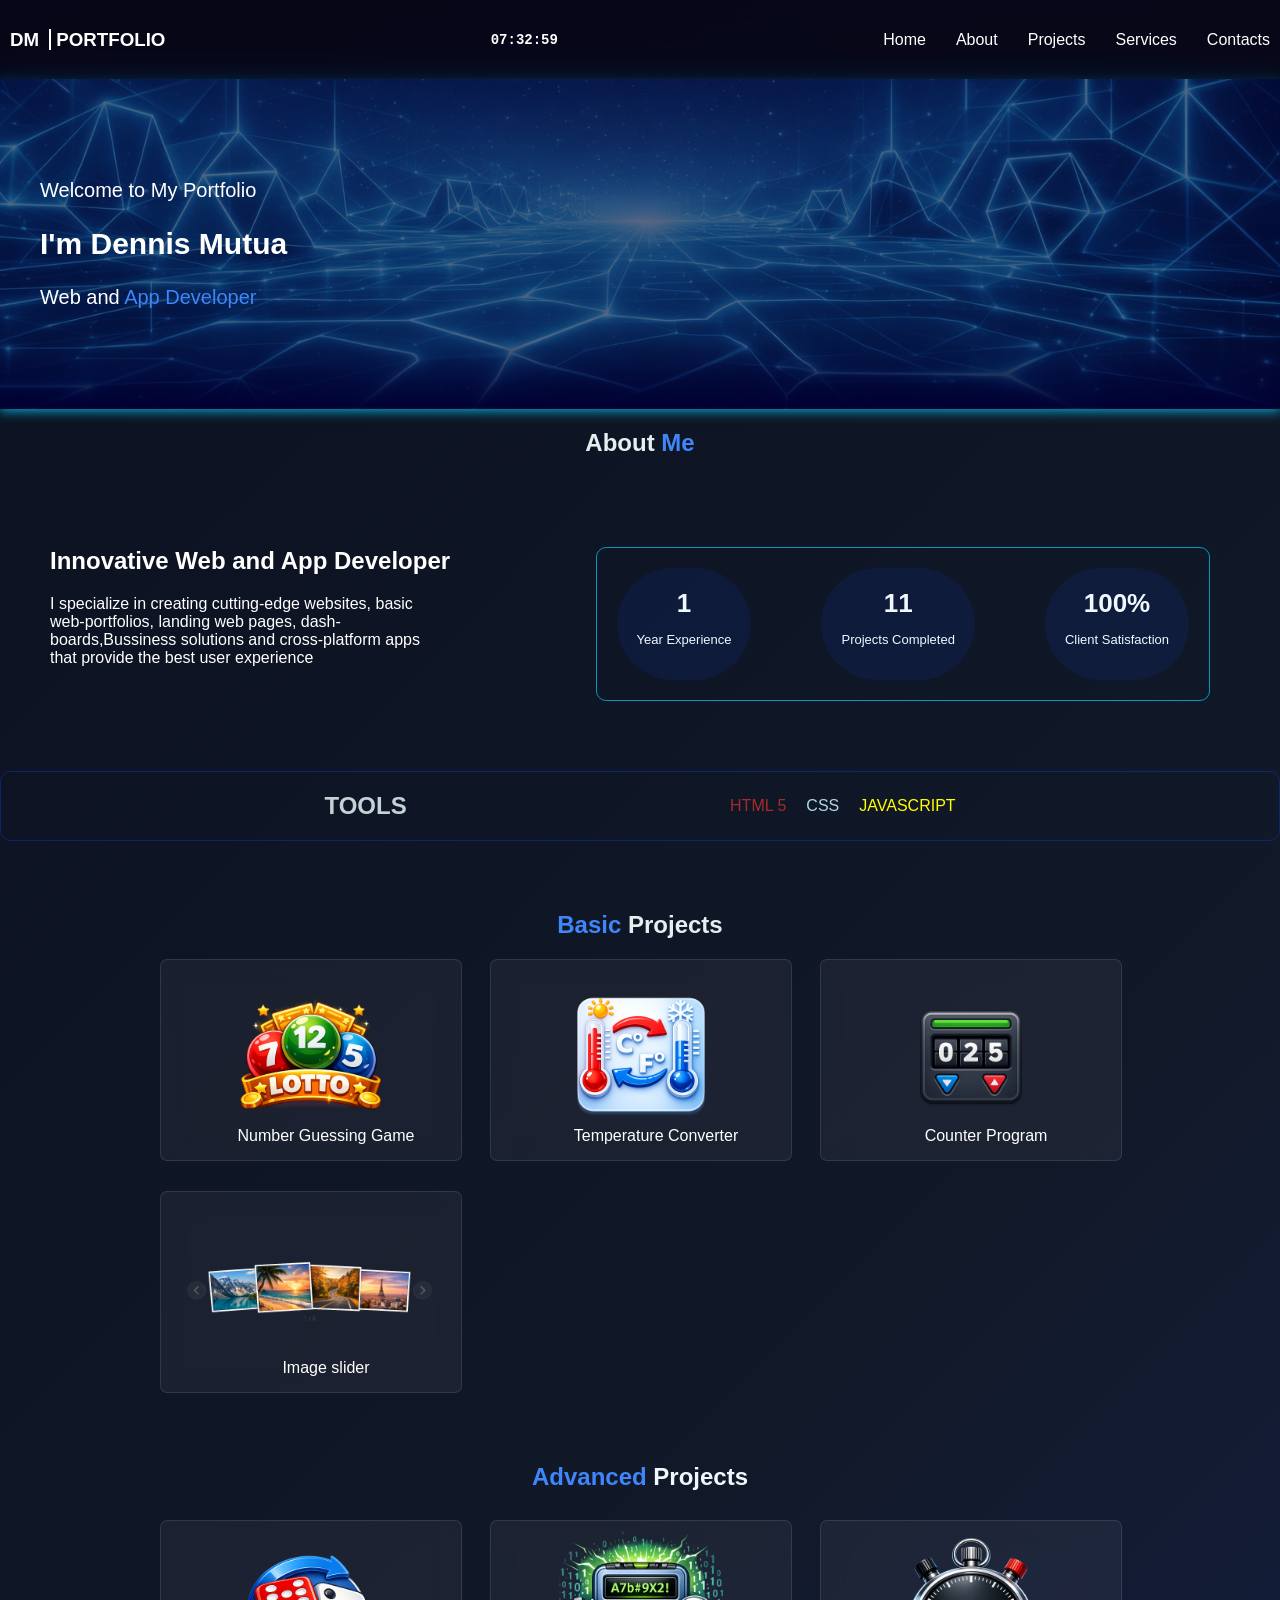
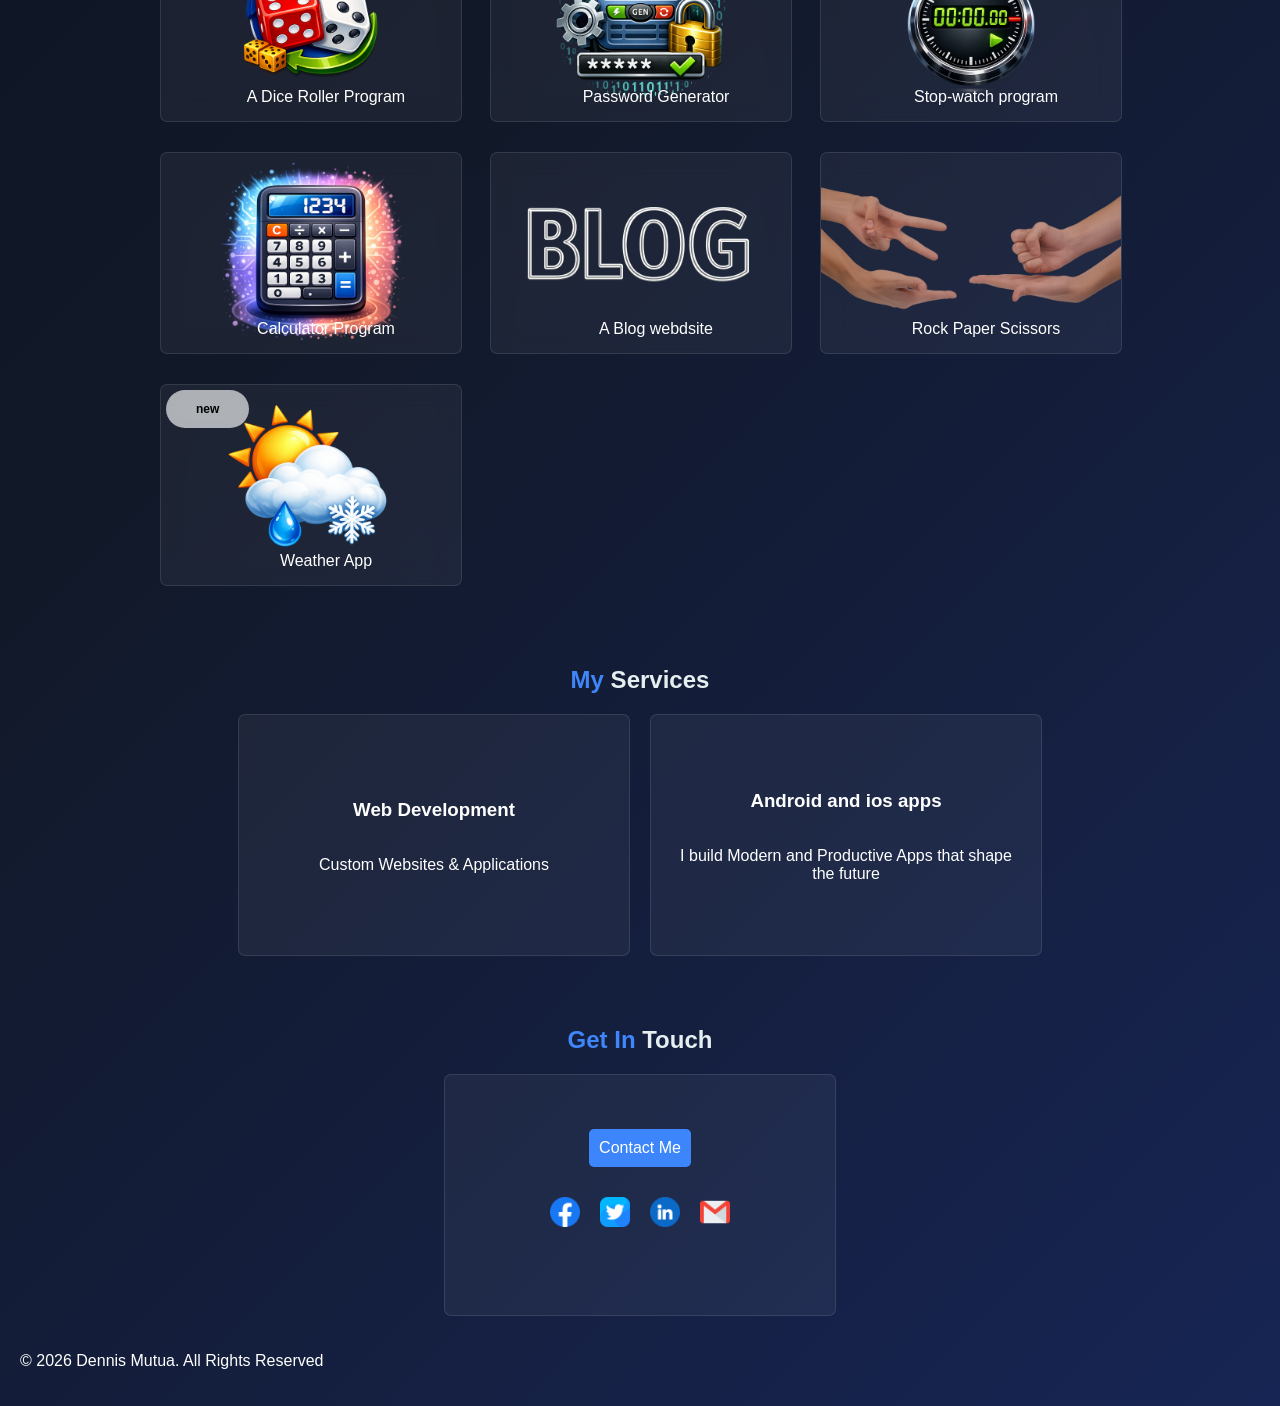
==== commit 5e0da5e3: "added a loading screen and fixed the mobile layout issue" ====
--- a/index.html
+++ b/index.html
@@ -7,7 +7,10 @@
     <link rel="stylesheet" href="index.css">
 </head>
 <body>
-    
+    <div id="loading-screen">
+        <div class="spinner"></div>
+        <h2 style="color:white">Getting the page ready for you</h2>
+    </div>
 
     <!-----------------------------------Navbar------------------------------>
 <div class="Body">
--- a/index.css
+++ b/index.css
@@ -1,8 +1,42 @@
-*{
-    box-sizing:border-box;
-}
-@import url('https://fonts.googleapis.com/css2?family=Montserrat:wght@400;700&display=swap');
-
+
+#loading-screen{
+    background:linear-gradient(
+        to bottom right,
+        blue,
+        aqua
+    );
+    position:fixed;
+    top:0;
+    left:0;
+    width:100%;
+    height:100vh;
+    display:flex;
+    flex-direction:column;
+    justify-content:center;
+    align-items:center;
+    z-index:10000;
+    transition:opacity 0.5s ease, visibility 0.5s ease;
+}
+.spinner{
+    border:6px solid white;
+    width:60px;
+    height:60px;
+    border-radius:50%;
+    border-top:6px solid aqua;
+    animation: spin 1s linear infinite;
+}
+@keyframes spin{
+    0%{
+        transform:rotate(0deg);
+    }
+    100%{
+        transform:rotate(360deg);
+    }
+}
+.hidden{
+    opacity:0;
+    visibility: hidden;
+}
 
 
 html{
@@ -334,6 +368,62 @@
 #Contacts span{
       color:rgb(229, 239, 239);
 }
+
+#side-bar{
+    display:none;
+}
+
+.Toggle{
+
+    display:none;
+}
+
+@media(max-width:768px){
+*{
+    box-sizing:border-box;
+}
+#loading-screen{
+    background:linear-gradient(
+        to bottom right,
+        blue,
+        aqua
+    );
+    position:fixed;
+    top:0;
+    left:0;
+    width:100%;
+    height:100vh;
+    display:flex;
+    justify-content:center;
+    align-items:center;
+    z-index:10000;
+    transition:opacity 0.5s ease, visibility 0.5s ease;
+}
+.spinner{
+    border:6px solid white;
+    width:60px;
+    height:60px;
+    border-radius:50%;
+    border-top:6px solid aqua;
+    animation: spin 1s linear infinite;
+}
+@keyframes spin{
+    0%{
+        transform:rotate(0deg);
+    }
+    100%{
+        transform:rotate(360deg);
+    }
+}
+.hidden{
+    opacity:0;
+    visibility: hidden;
+}
+#side-bar nav{
+    display:flex;
+    flex-direction: column;
+    gap:20px;
+}
 #side-bar{
     
     display:flex;
@@ -350,24 +440,11 @@
     top:calc( 50%-485px);
     border-radius:7px;
     backdrop-filter: blur(20px);
-    
-}
-
-
-#side-bar nav{
-    display:flex;
-    flex-direction: column;
-    gap:20px;
-}
-.Toggle{
-
-    display:none;
 }
 #side-bar nav a{
     color:white;
     text-decoration: none;
 }
-@media(max-width:768px){
 .Body{
     display:block;
 }
@@ -395,7 +472,7 @@
     }
 
     #Hero-section{
-        padding:50px 20px;
+
         text-align:left;
     }
     .content{
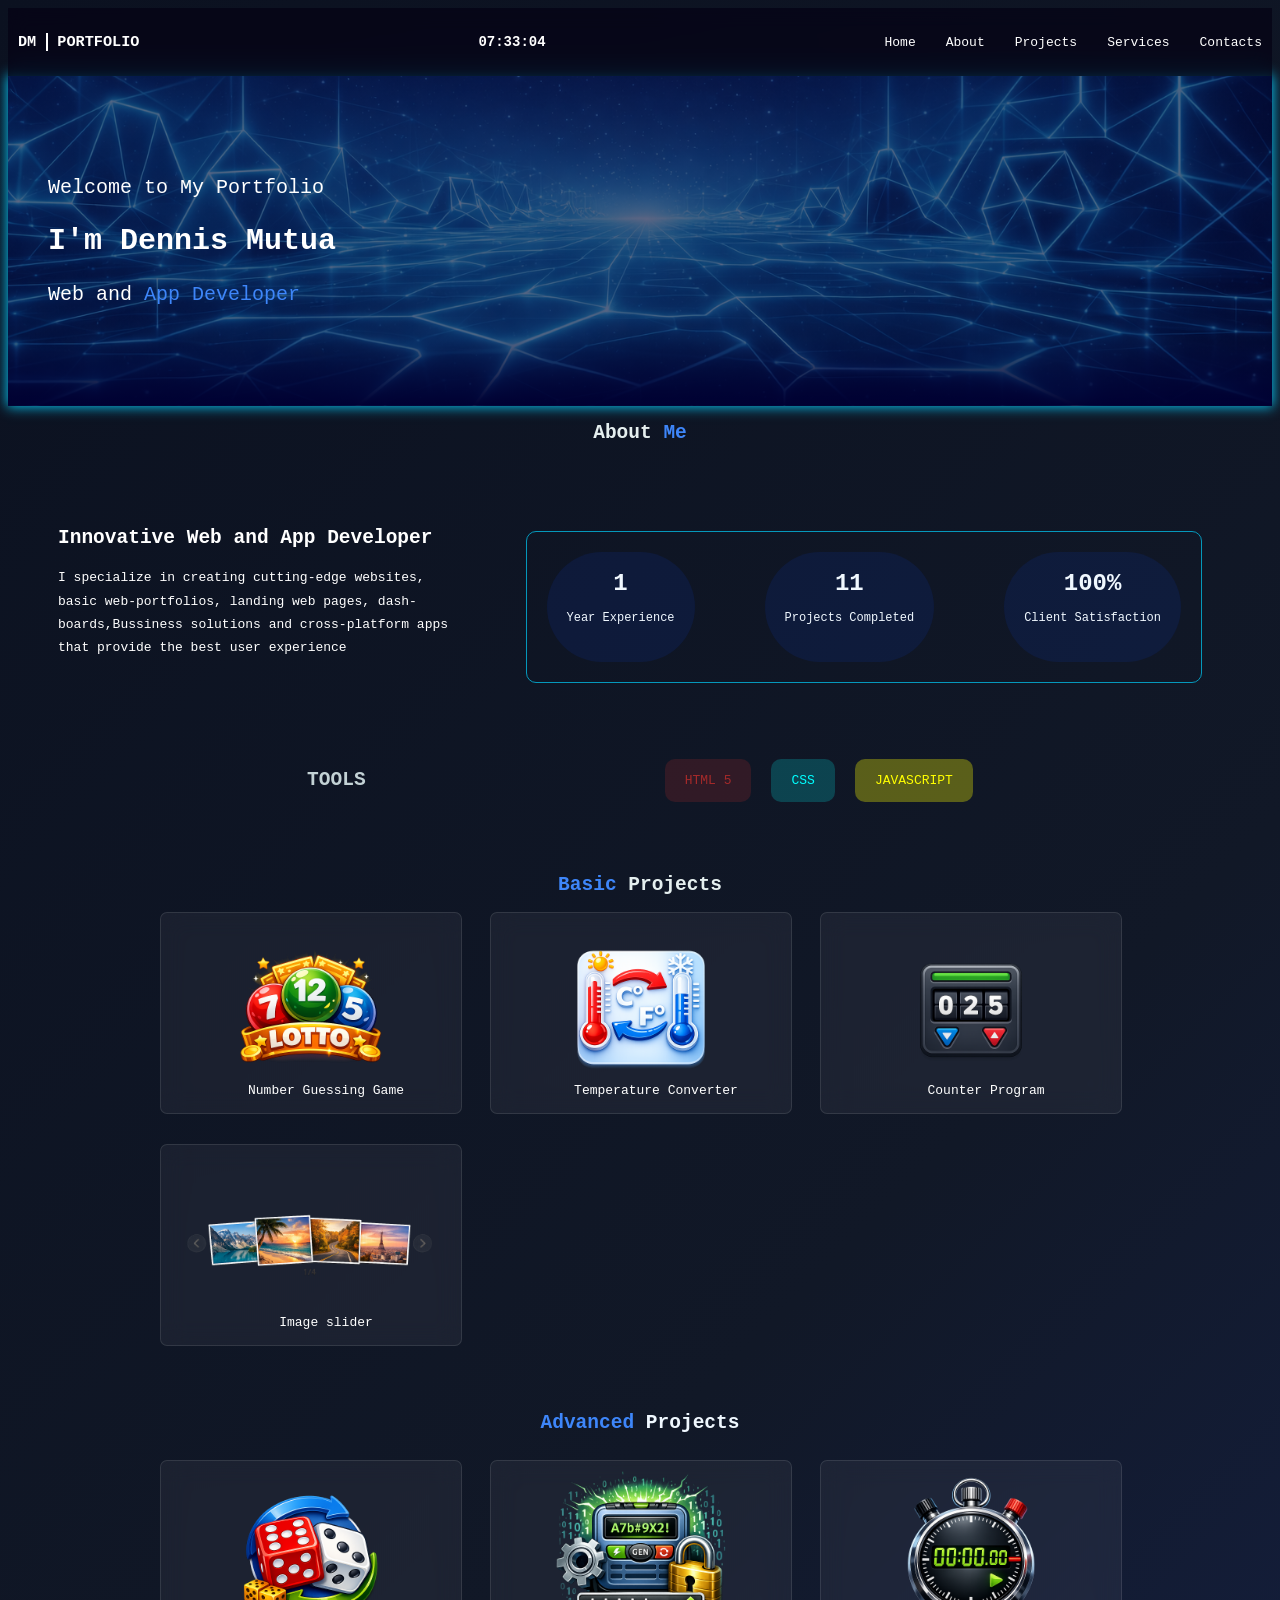
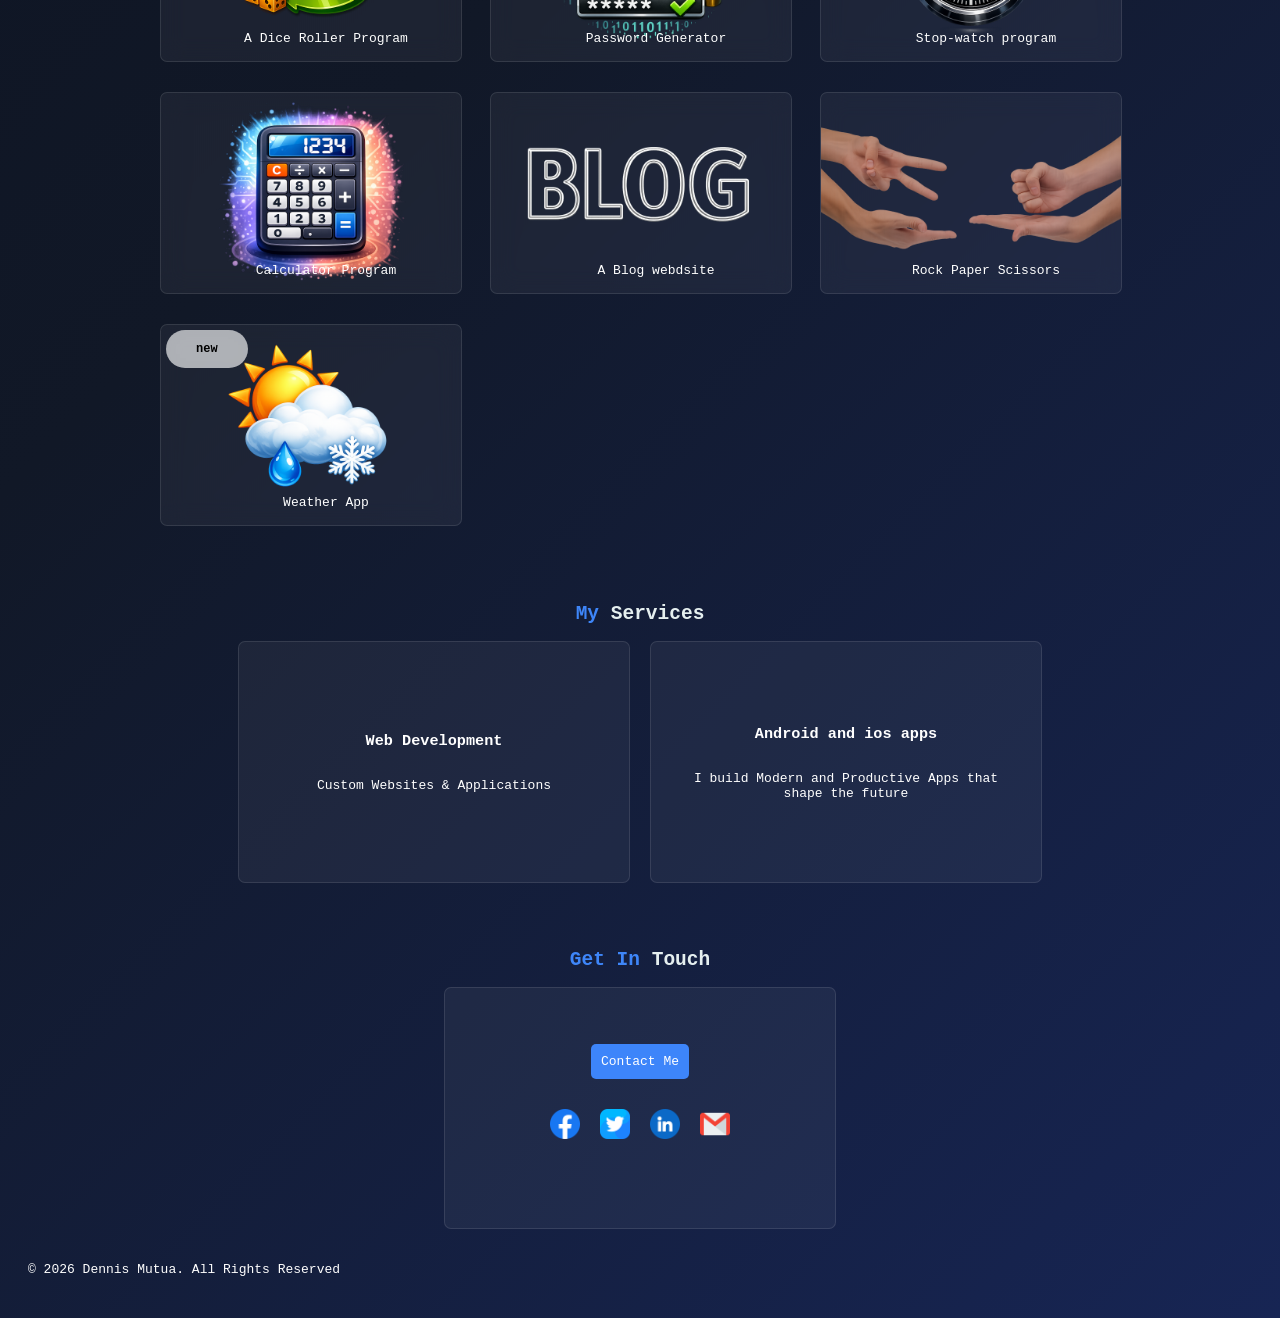
==== commit 8296707f: "changed some css" ====
--- a/index.html
+++ b/index.html
@@ -98,18 +98,26 @@
 
     </section>
     <!--------------------------------------------------------TOOLS SECTION----------------------------------------->
-    <section id="Tools-wrapper">
+    
         <div class="Tools">
+
             <h2 style="color:rgb(195, 210, 213)">TOOLS</h2>
          <div class="langs"style="color:white">
-            <p style="color:brown">HTML 5</p>
-            <p style="color:lightblue">CSS</p>
-            <P style="color:yellow">JAVASCRIPT</P>
-
-        </div>
-        </div>
-        
-    </section>
+            <div class="html">
+            <p>HTML 5</p>    
+            </div>
+            <div class="css">
+                <p>CSS</p>
+            </div>
+            <div class="script">
+                <P>JAVASCRIPT</P>
+            </div>
+            
+
+        </div>
+        </div>
+        
+
     </div>
     <!-----------------------------------Projects----------------------------------------------->
     
--- a/index.css
+++ b/index.css
@@ -43,15 +43,14 @@
     scroll-behavior:smooth;
 }
 body{
-    margin:0px;
-  
+    box-sizing: border-box;
 background: linear-gradient(
     135deg,
     #0B1120,
     #111827,
     #172554
 );
-    font-family: 'Montserrat', sans-serif;
+    font-family: monospace;
 
 
 }
@@ -155,6 +154,7 @@
 }
 
 .About-content{
+    line-height: 180%;
     display:flex;
     justify-content:space-between;
     color:rgb(16, 11, 11);
@@ -189,17 +189,31 @@
 #About span{
     color:rgb(229, 239, 239);
 }
-#Tools-wrapper{
-        justify-content:center;
-        align-items:center;    
-        border:1px solid hsla(225, 98%, 52%, 0.305); 
-        border-radius:10px;
-}
+
 .Tools{
+    font-family:monospace;
     display:flex;
     justify-content:space-evenly;
     align-items:center;
 }
+.html{
+    color:brown;
+    padding:1px 20px;
+    border-radius: 10px;
+    background:rgba(165, 42, 42, 0.224);
+}
+.css{
+    color:aqua;
+    padding:1px 20px;
+    border-radius: 10px;
+    background:rgba(3, 248, 248, 0.197);
+}
+.script{
+    color:yellow;
+      padding:1px 20px;
+    border-radius: 10px;
+    background:rgba(255, 255, 0, 0.31);
+}  
 .langs{
     display:flex;
     gap:20px;
@@ -512,16 +526,14 @@
         flex-direction:column;
     }
     .Projects-container{
-        display:flex;
-        align-items:center;
-        flex-direction: column;
+       display:grid;
+       overflow:hidden;
+       grid-template-columns:repeat(2,minmax(200px,250px));
     }
     .A-Projects{
-        display:flex;
-        flex-direction:column;
-        width:100%;
-          justify-content:center;
-        align-items:center;
+        display:grid;
+       overflow:hidden;
+       grid-template-columns:repeat(2,minmax(200px,250px));
     }
     .text p{
         width:100%;
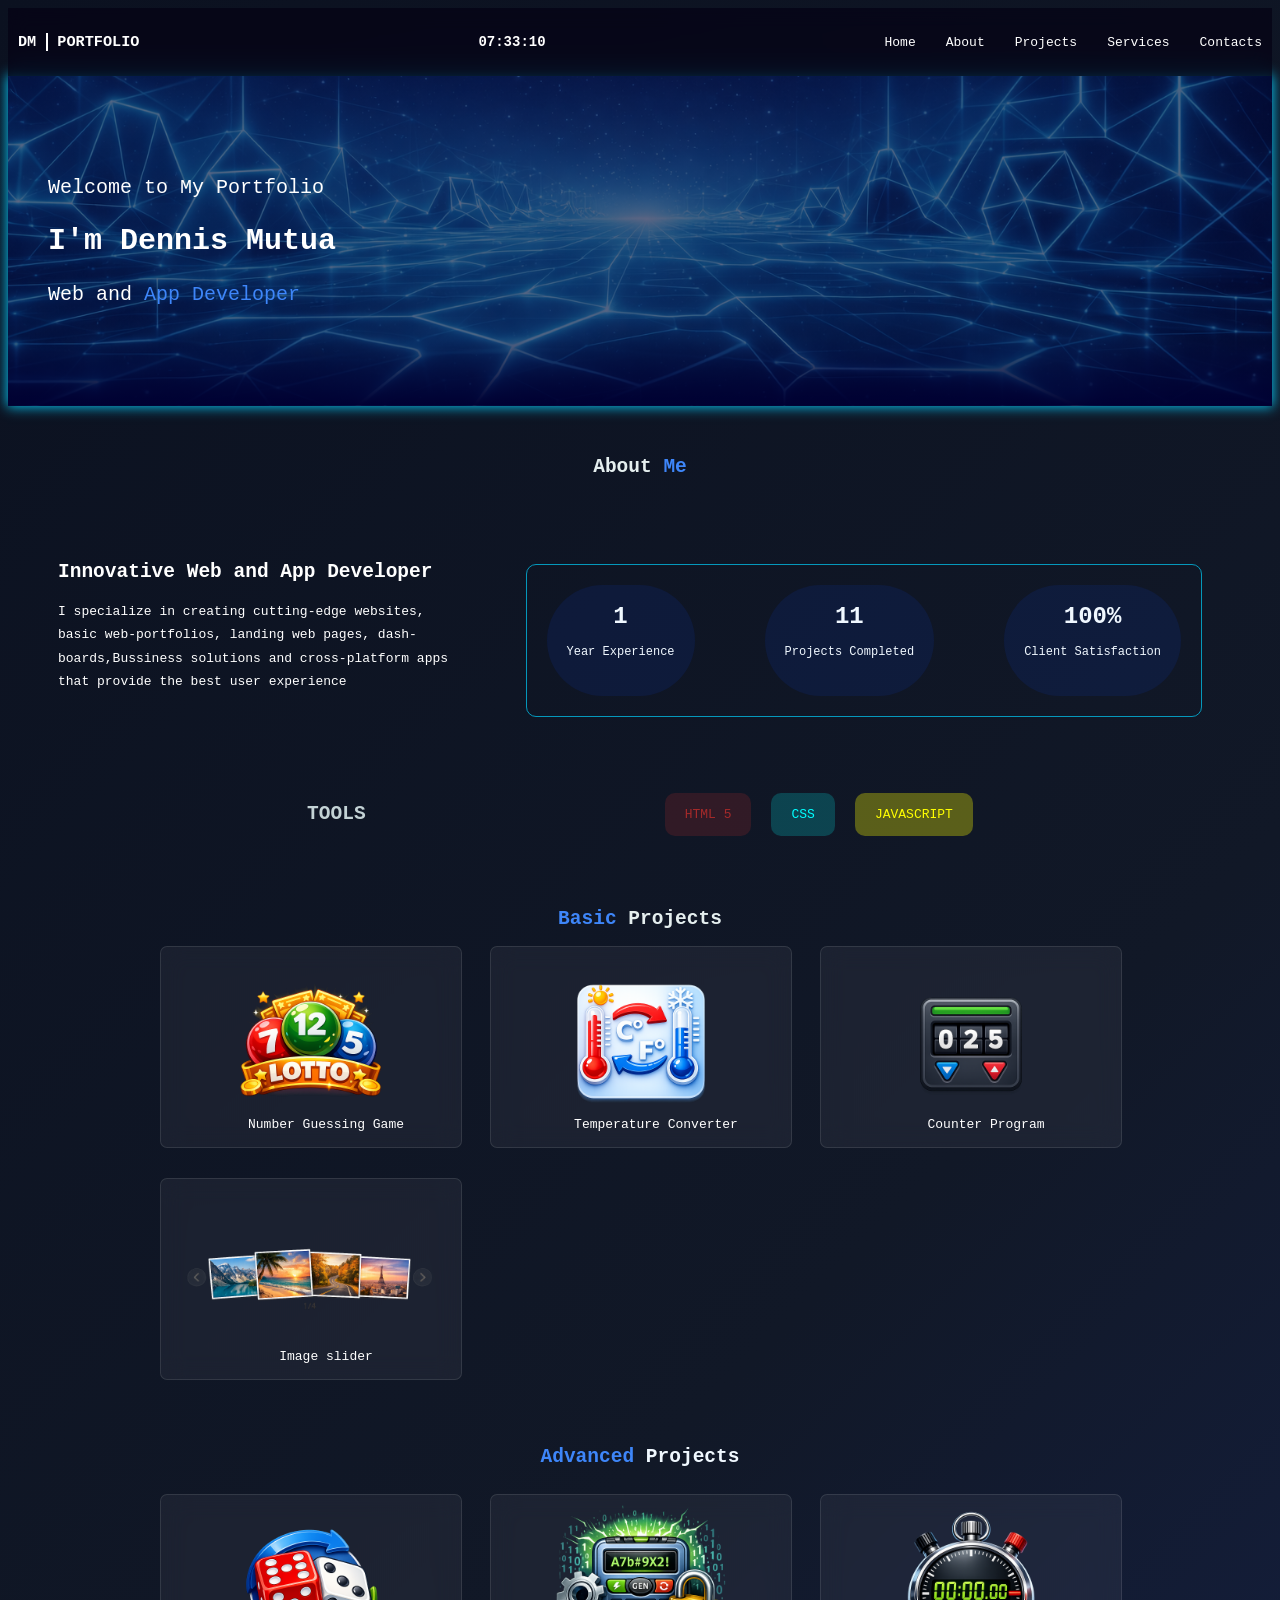
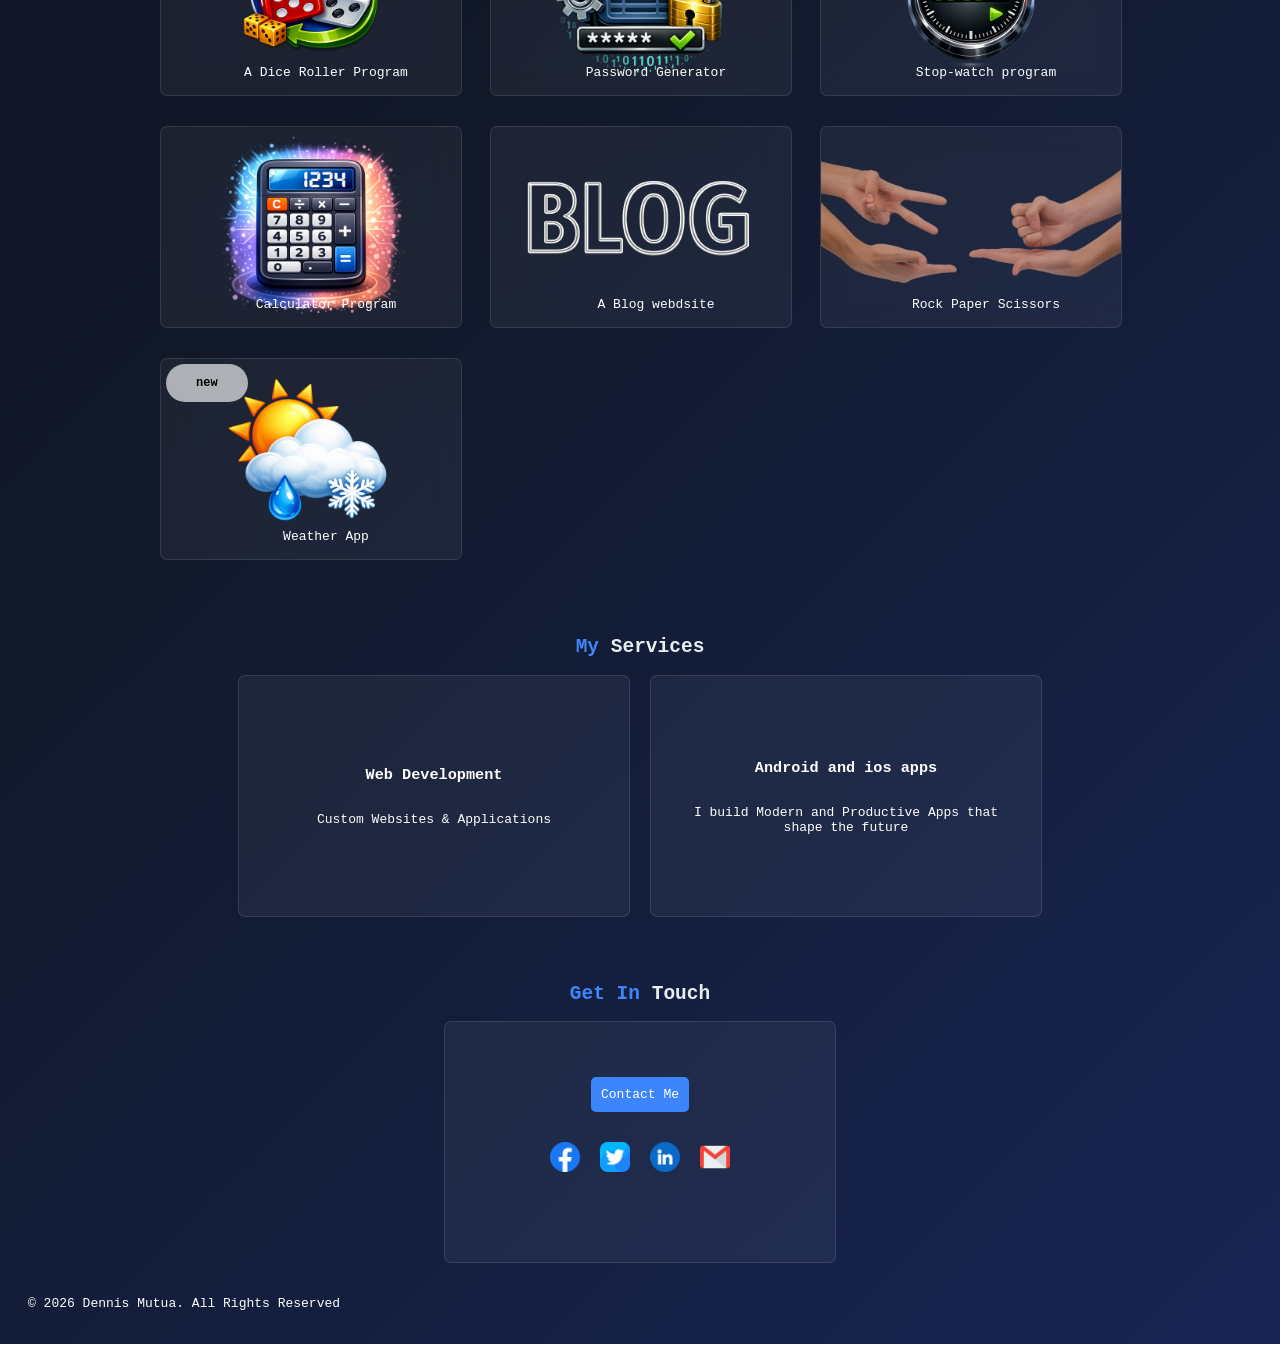
==== commit 63cec6a9: "reverted earlier changes" ====
--- a/index.html
+++ b/index.html
@@ -243,9 +243,7 @@
         &copy; 2026 Dennis Mutua. All Rights Reserved
     </p>
     </div>
-    <div class="Maintenance">
-        
-    </div>
+   
     <script src="index.js"></script>
     </body>
 </html>
--- a/index.css
+++ b/index.css
@@ -43,7 +43,6 @@
     scroll-behavior:smooth;
 }
 body{
-    box-sizing: border-box;
 background: linear-gradient(
     135deg,
     #0B1120,
@@ -56,7 +55,8 @@
 }
 #navbar{
     display:flex;
-
+    width:100%;
+    box-sizing: border-box;
     justify-content:space-between;
     align-items:center;
     flex-wrap:wrap;
@@ -135,8 +135,9 @@
     background-color:transparent;
     border:1px solid black;
 }
-.About-Wrapper{
-    display:flex;
+.Hero-wrapper
+{
+    margin-top:50px;
 }
 #About{
     text-align:center;
@@ -154,6 +155,7 @@
 }
 
 .About-content{
+
     line-height: 180%;
     display:flex;
     justify-content:space-between;
@@ -393,9 +395,7 @@
 }
 
 @media(max-width:768px){
-*{
-    box-sizing:border-box;
-}
+
 #loading-screen{
     background:linear-gradient(
         to bottom right,
@@ -441,7 +441,7 @@
 #side-bar{
     
     display:flex;
-    transform:translateX(-120px);
+    transform:translateX(-200px);
     transition:transform 0.4s ease;
     align-items:center;
     justify-content:center;
@@ -454,6 +454,7 @@
     top:calc( 50%-485px);
     border-radius:7px;
     backdrop-filter: blur(20px);
+    overflow:hidden;
 }
 #side-bar nav a{
     color:white;
@@ -462,10 +463,7 @@
 .Body{
     display:block;
 }
-.Maintenance{
-    display:none;
-    color:white;
-}
+
     body{
         font-size:small;
     }
@@ -526,14 +524,14 @@
         flex-direction:column;
     }
     .Projects-container{
-       display:grid;
-       overflow:hidden;
-       grid-template-columns:repeat(2,minmax(200px,250px));
+        display:flex;
+        flex-direction:column;
+        justify-content:center;
+        align-items:center;
     }
     .A-Projects{
-        display:grid;
-       overflow:hidden;
-       grid-template-columns:repeat(2,minmax(200px,250px));
+        display:flex;
+        flex-direction:column;
     }
     .text p{
         width:100%;
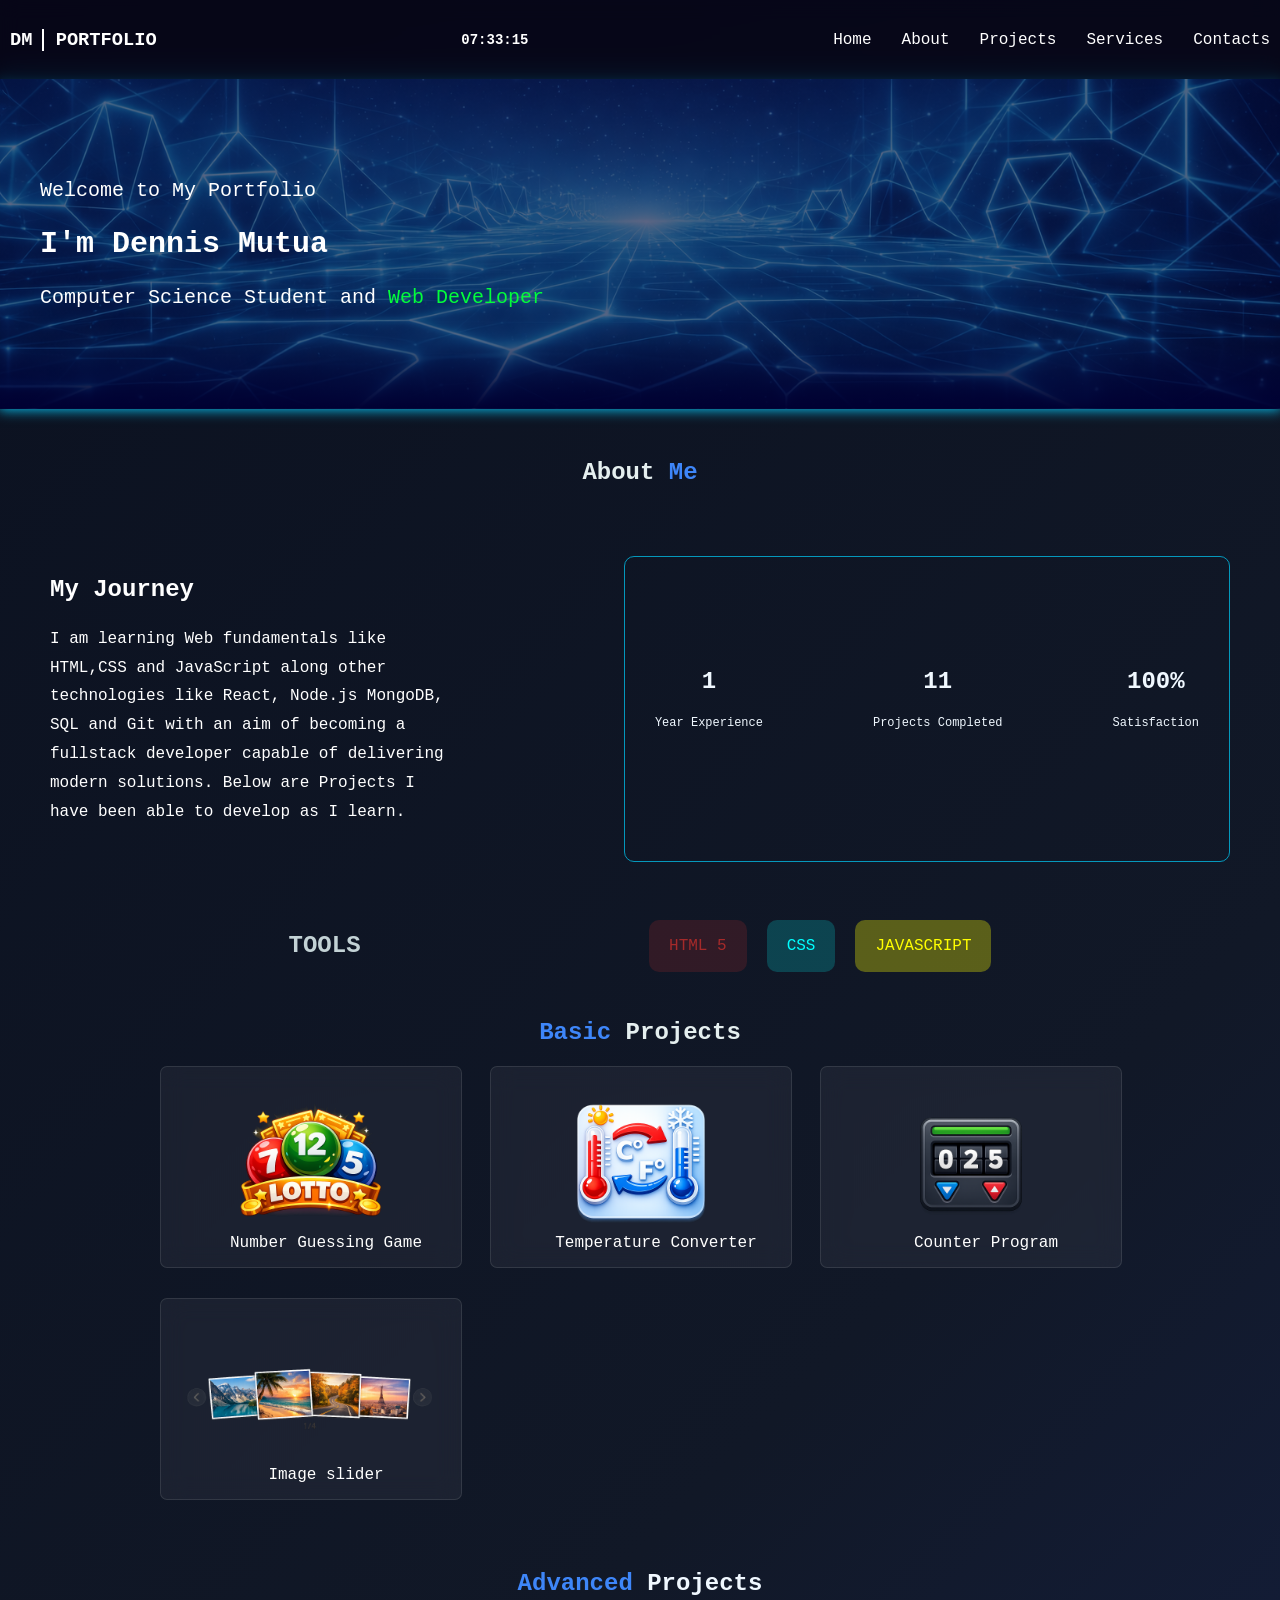
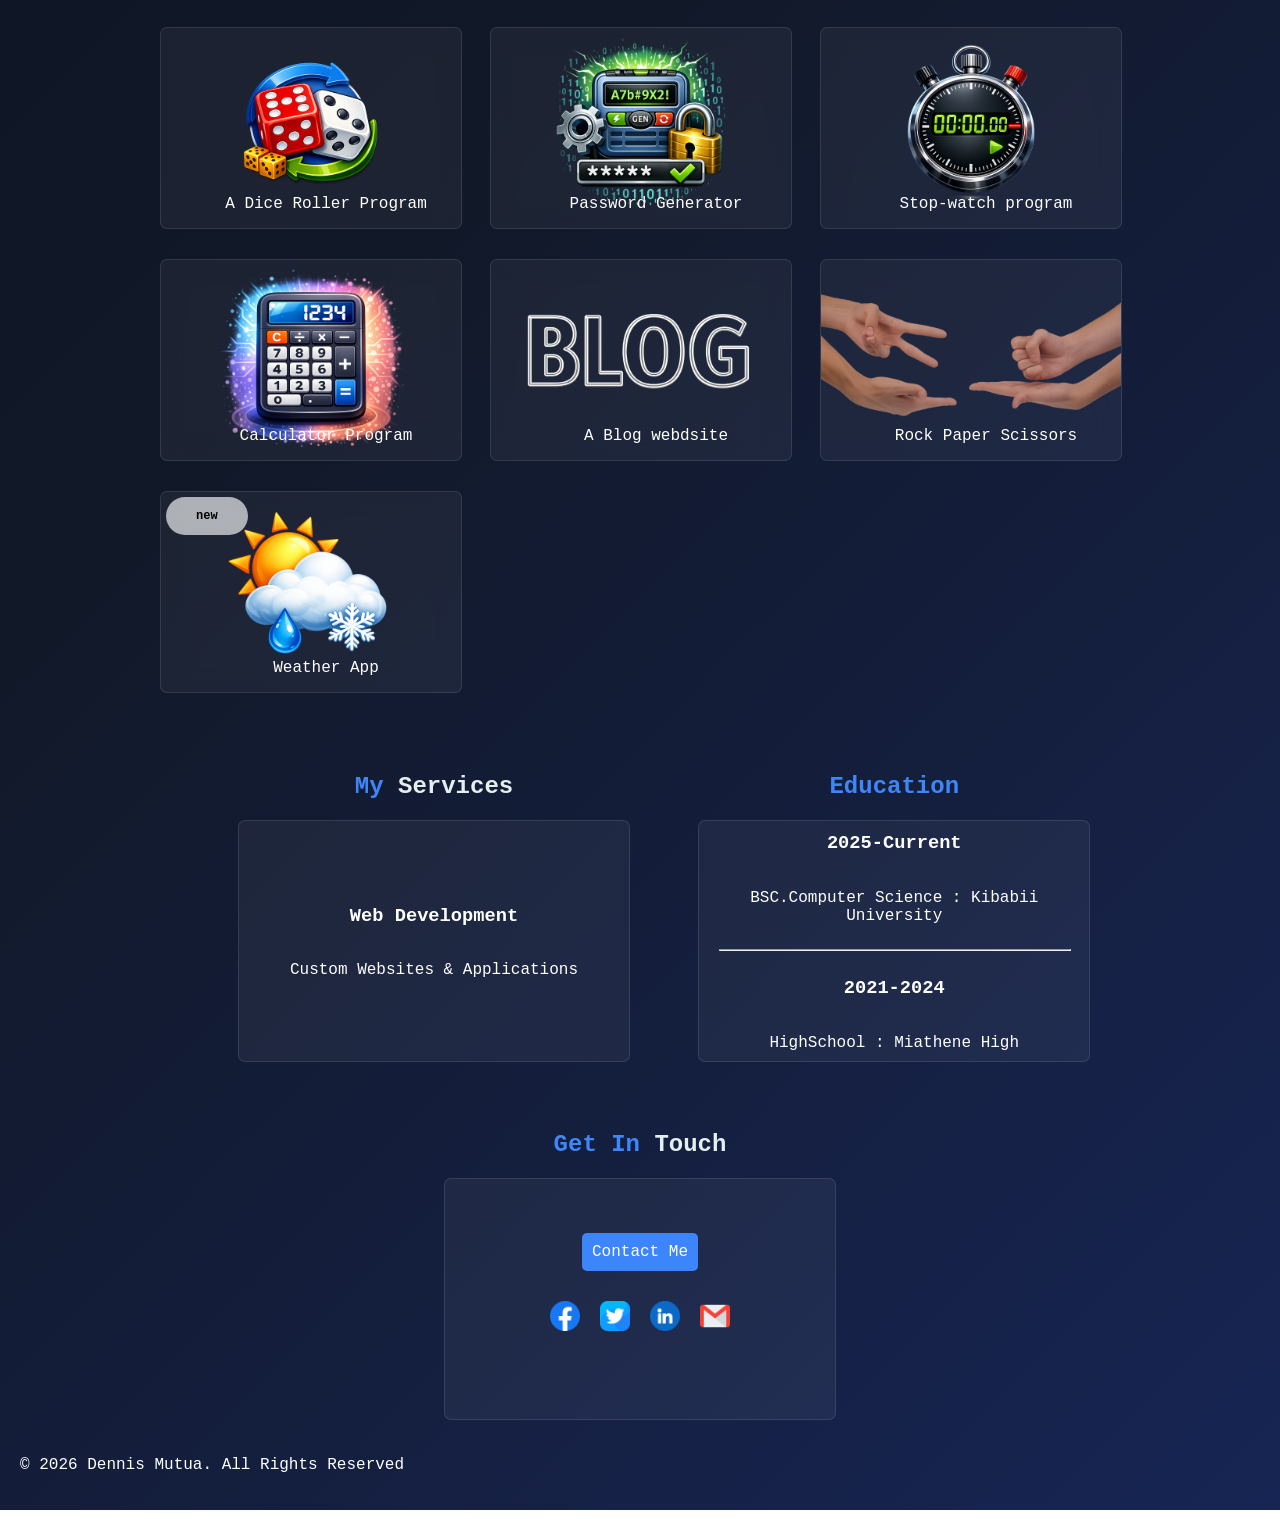
==== commit d20360bd: "FIxed the mobile layout for real this time" ====
--- a/index.html
+++ b/index.html
@@ -44,7 +44,7 @@
             <li><a href="#Hero-section">Home</a></li>
             <li><a href="#About">About</a></li>
             <li><a href="#Projects">Projects</a></li>
-            <li><a href="#Services">Services</a></li>
+            <li><a href="#Services">Services & Education</a></li>
             <li><a href="#Contacts">Contacts</a></li>
         </nav>
      </aside>
@@ -59,7 +59,7 @@
         <div class="content">
         <p>Welcome to My Portfolio</p>
         <h2>I'm Dennis Mutua</h2>
-        <p>Web and <span>App Developer</span></p>
+        <p>Computer Science Student and  <span>Web Developer</span></p>
         </div>
     </section>
 
@@ -69,10 +69,14 @@
         <h2><span>About</span> Me</h2>
         <div class="About-content">
         <div class="text">
-            <h2>Innovative Web and App Developer</h2>
-        <p>I specialize in creating cutting-edge websites, basic web-portfolios, landing
-            web pages, dash-boards,Bussiness solutions and cross-platform apps 
-        that provide the best user experience</p>
+        <h2>My Journey</h2>
+        <p>I am learning Web fundamentals like HTML,CSS and JavaScript along
+            other technologies like React, Node.js  MongoDB, SQL and Git with an aim
+            of becoming a fullstack developer capable of delivering modern solutions.
+            Below are Projects I have been able to develop as I 
+            learn.
+
+        </p>
         </div>
         
         
@@ -87,7 +91,7 @@
             </div>
             <div class="stat">
                 <h3>100%</h3>
-                <p>Client Satisfaction</p>
+                <p>Satisfaction</p>
             </div>
             
         </div>
@@ -204,19 +208,28 @@
     <!-----------------------------------Services--------------------------------------------------------->
 
     <section id="Services">
-        <h2>My<span> Services</span></h2>
+        
         <div class="service-container">
+            <h2>My<span> Services</span></h2>
             <div class="S-card">
                 <h3>Web Development</h3>
                 <p>Custom Websites & Applications</p>
             </div>
+        </div>
+
+        <div class="Education-container">
+            <h2>Education</h2>
             <div class="S-card">
-                <h3>Android and ios apps</h3>
-                <p>I build Modern and Productive Apps that
-                     shape the future</p>
-            </div>
+                <h3>2025-Current</h3>
+                <p>BSC.Computer Science : Kibabii University</p>
+                <hr>
+                <h3>2021-2024</h3>
+                <p>HighSchool : Miathene High</p>
+            
            
         </div>
+        </div>
+            
     </section>
     <section id="Contacts">
         <h2>Get In <span>Touch</span></h2>
--- a/index.css
+++ b/index.css
@@ -43,6 +43,7 @@
     scroll-behavior:smooth;
 }
 body{
+    margin:0;
 background: linear-gradient(
     135deg,
     #0B1120,
@@ -50,6 +51,7 @@
     #172554
 );
     font-family: monospace;
+    font-size:large;
 
 
 }
@@ -128,7 +130,7 @@
     font-size:20px;
 }
 .content span{
-    color:rgba(62, 135, 251, 0.992);
+    color:rgba(3, 255, 58, 0.992);
 }
 .content button{
     padding:8px;
@@ -148,6 +150,7 @@
     flex-wrap:wrap;
     display:block;
     text-align:left;
+    margin-bottom:20px;
 }
 .text p{
     width:100%;
@@ -166,19 +169,17 @@
 }
 .Stats{
     border:1px solid rgba(3, 180, 220, 0.822);
-    padding:20px;
+    padding:10px;
     border-radius:10px;
     display:flex;
     gap:70px;
     justify-content:center;
-    flex-wrap:wrap;
-    margin:20px;
+    align-items:center;
+    flex-wrap:wrap;
 }
 .stat{
      border:none;
      padding:20px;
-     border-radius:100px;
-     background:hsla(225, 98%, 52%, 10%);
      color:aliceblue;
      font-size:small;
 }
@@ -221,7 +222,8 @@
     gap:20px;
 }
 #Projects{
-    padding:50px;
+    padding-bottom:50px;
+    padding-top:20px;
     color:rgba(62, 135, 251, 0.992);
 }
 #Projects h2{
@@ -316,13 +318,28 @@
     padding:50px;
     text-align:center;
     color:rgba(62, 135, 251, 0.992);
+    display:flex;
+    justify-content:center;
+    gap:20px;
+    align-items:center;
+
 }
 .service-container{
     display:flex;
-    gap:20px;
-    justify-content:center;
-    flex-wrap:wrap;
-
+    justify-content:center;
+    flex-wrap:wrap;
+
+}
+.Education-container{
+    display:flex;
+    justify-content:center;
+    flex-wrap:wrap;
+    flex-direction:column;
+
+}
+.Education-container hr{
+    width:100%;
+    color:grey;
 }
 .S-card{
     width:100%;
@@ -456,20 +473,24 @@
     backdrop-filter: blur(20px);
     overflow:hidden;
 }
+#side-bar nav{
+    list-style:none;
+}
 #side-bar nav a{
-    color:white;
+    color:rgb(178, 246, 6);
     text-decoration: none;
-}
-.Body{
-    display:block;
-}
+    
+}
+
+
 
     body{
         font-size:small;
+        margin:0;
+        
     }
     #navbar{
         width:100%;
-        box-sizing:border-box;
         flex-direction:column;
         text-align:center;
 
@@ -500,13 +521,7 @@
         align-items:center;
         
     }
-    .text{
-        display:flex;
-
-        justify-content:center;
-        align-items:center;
-        
-    }
+
     .Hero-wrapper{
         display:flex;
         flex-direction:column;  
@@ -529,13 +544,14 @@
         justify-content:center;
         align-items:center;
     }
+    
     .A-Projects{
         display:flex;
         flex-direction:column;
     }
-    .text p{
-        width:100%;
-    }
+  .S-card{
+    max-width:250px;
+  }
 
     .Stats{
         display:flex;
@@ -546,6 +562,7 @@
         border:1px solid rgba(255,255,255,0.1);
         width:300px;
         height:400px;
+
     }
 
     .stat{
@@ -556,28 +573,27 @@
     }
 
     
-    .Projects{
+    #Projects{
         padding:30px 20px;
     }
 
-    .Services{
+    #Services{
         padding:30px 20px;
+        display:flex;
+        flex-direction:column;
+        
+    }
+    .card{
+        max-width:280px;
     }
 
     .card a{
-        width:100%;
-        text-align:center;
+        width: 100%;
+        display:flex;
+
     }
 
 }
 .Body{
     display:block;
 }
-.Maintenance{
-    display:none;
-    color:white;
-    display:flex;
-    align-items:center;
-    justify-content:center;
-
-}
